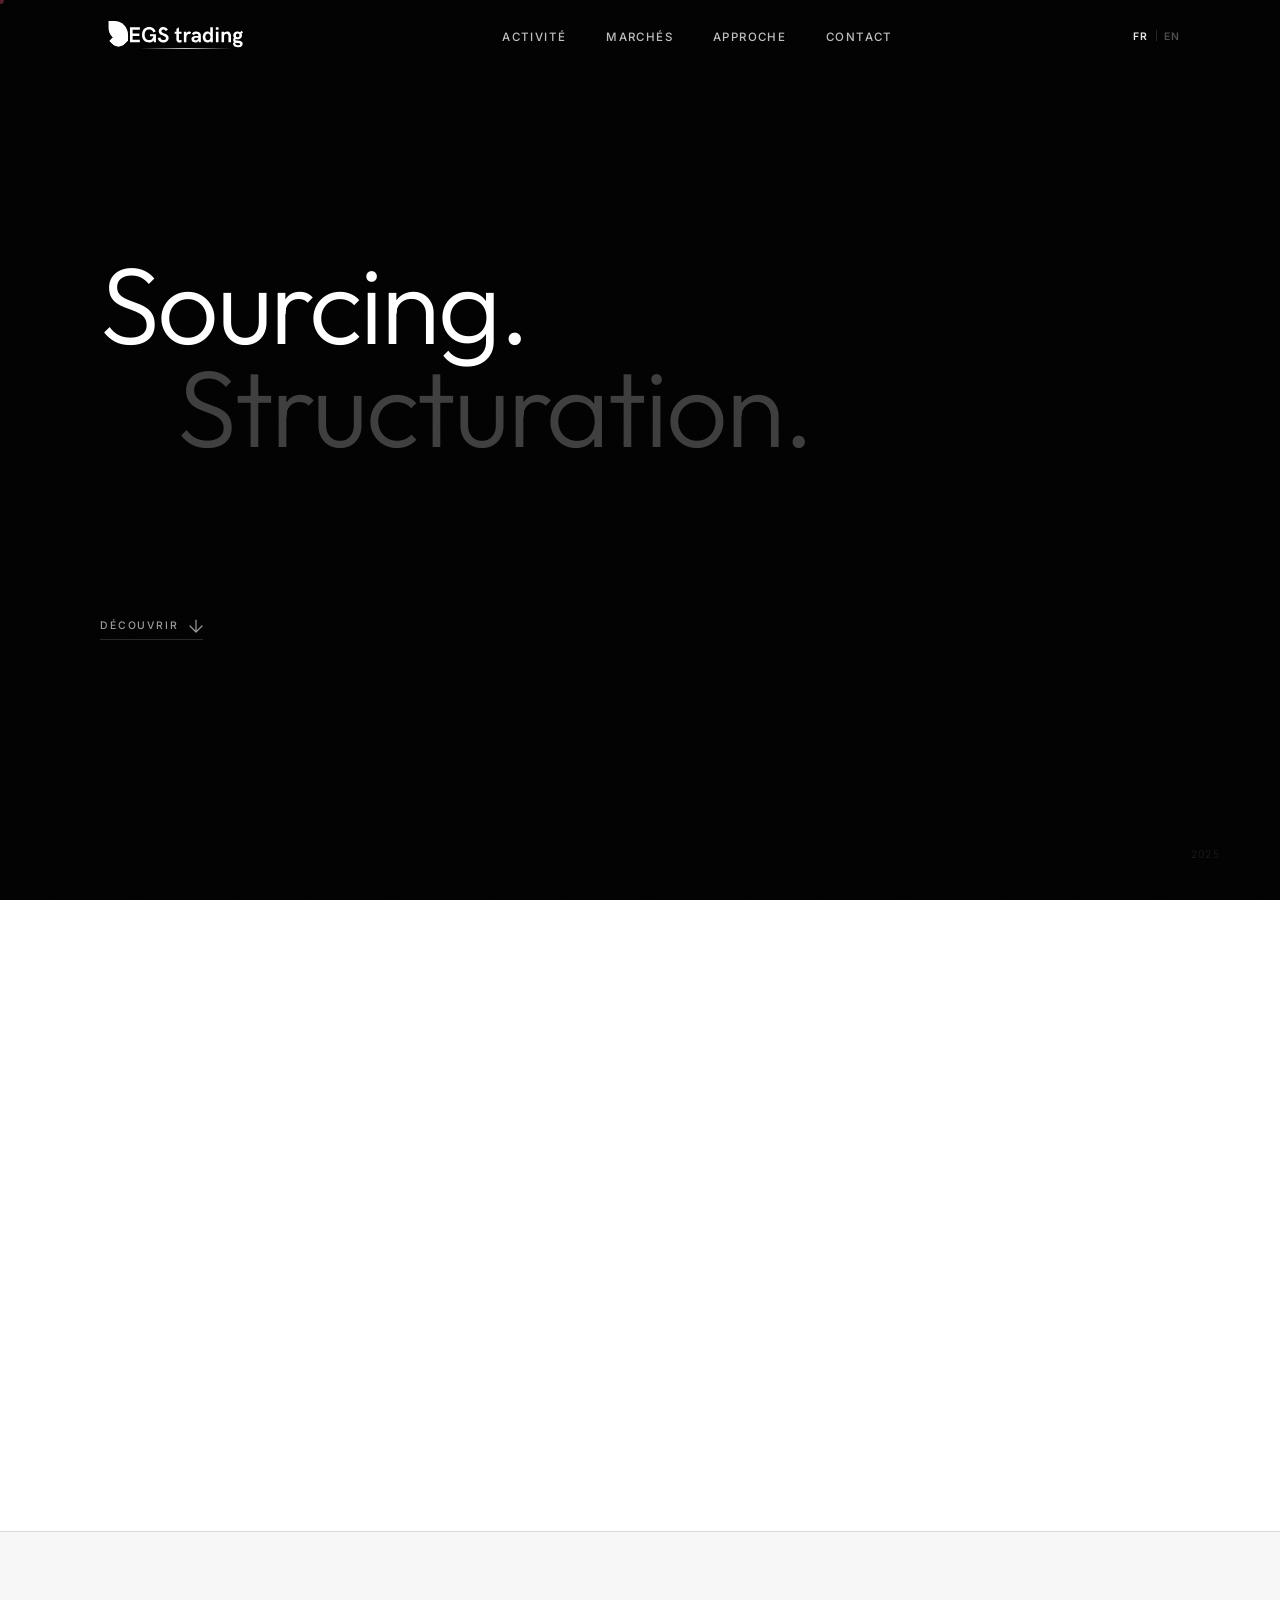
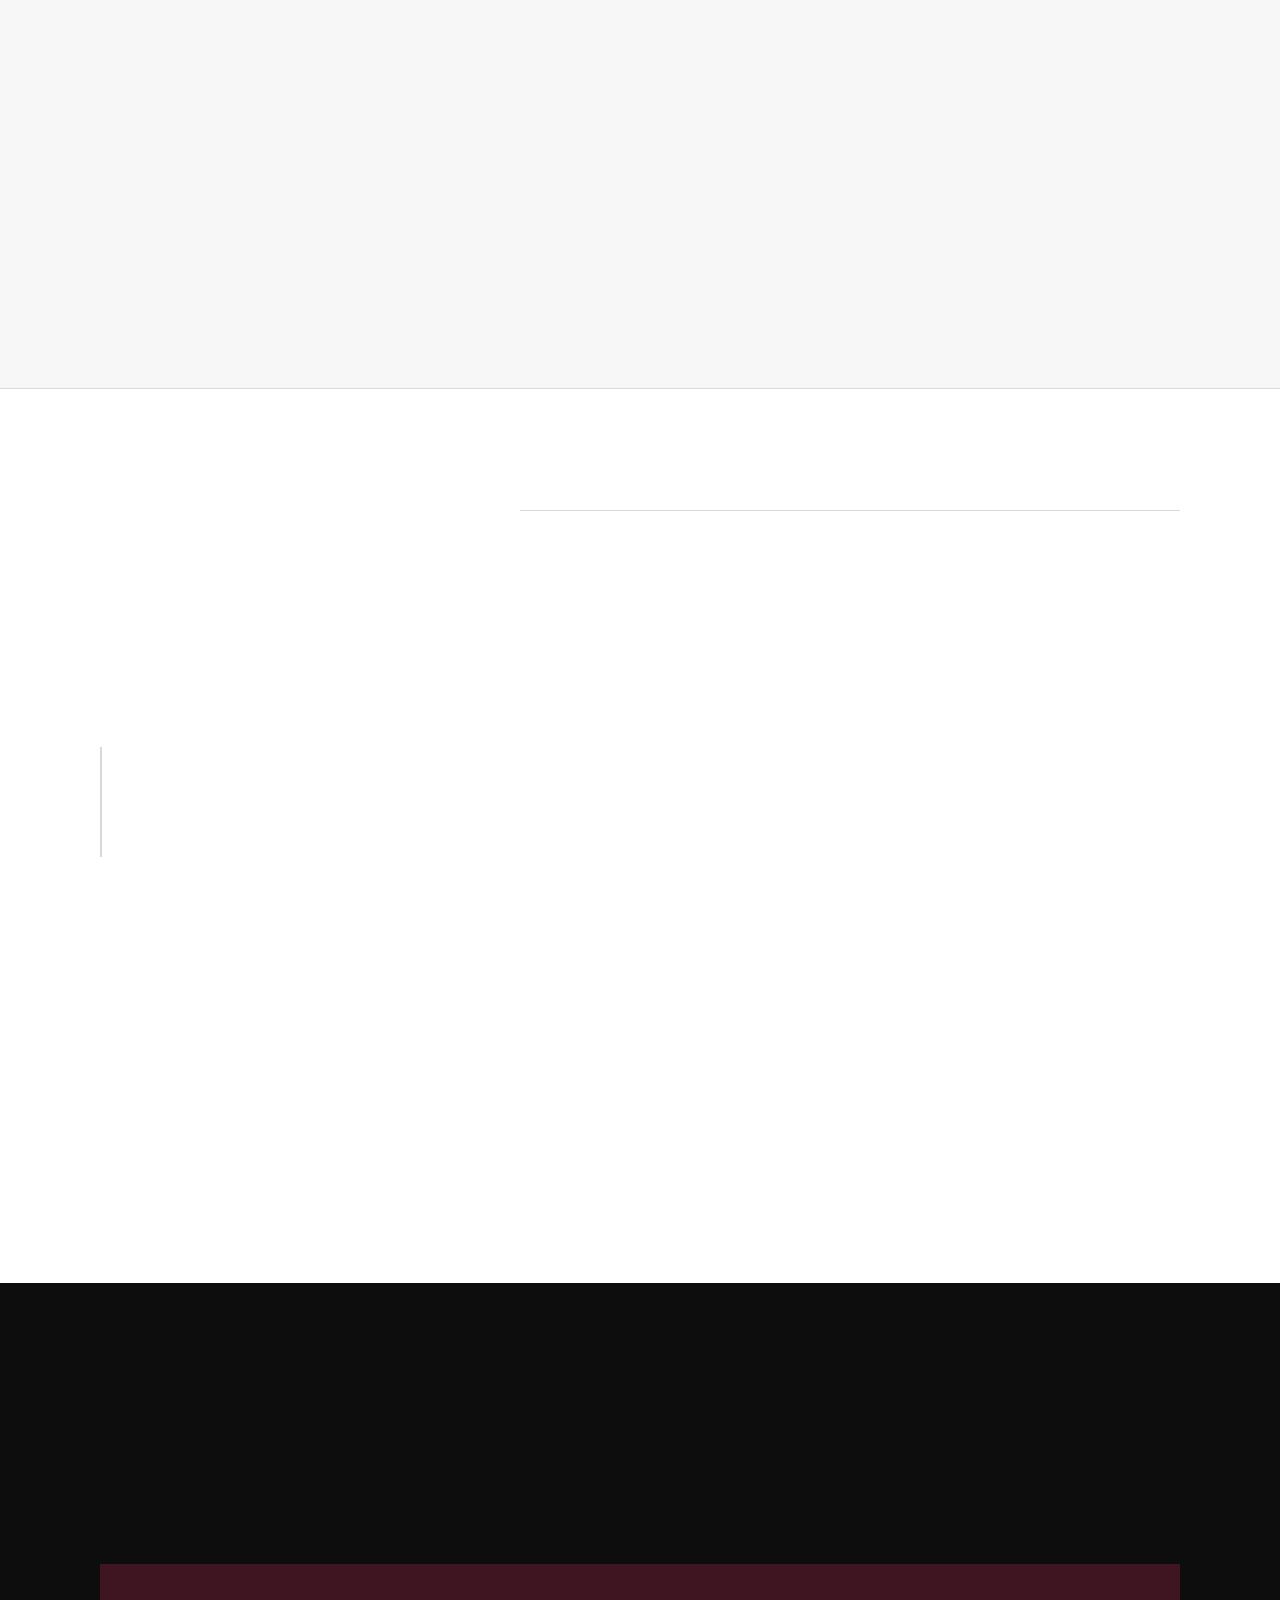
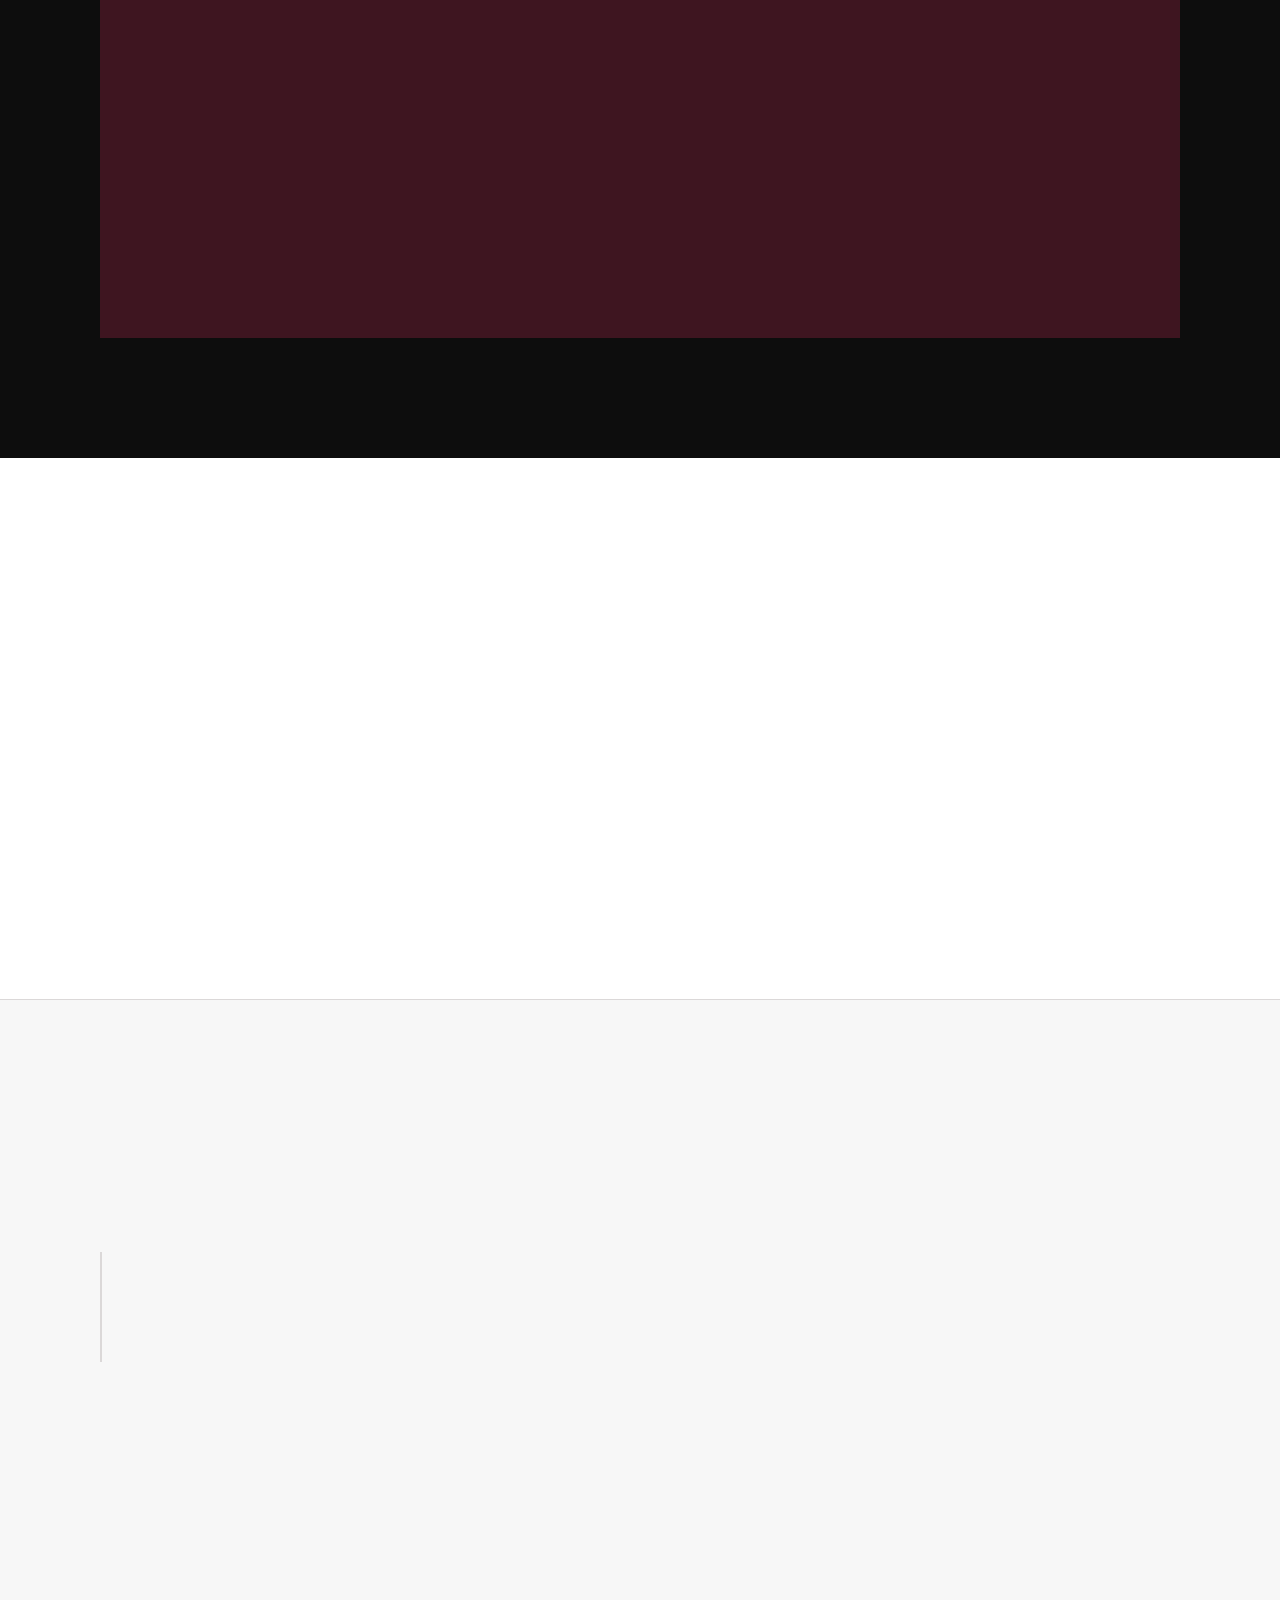
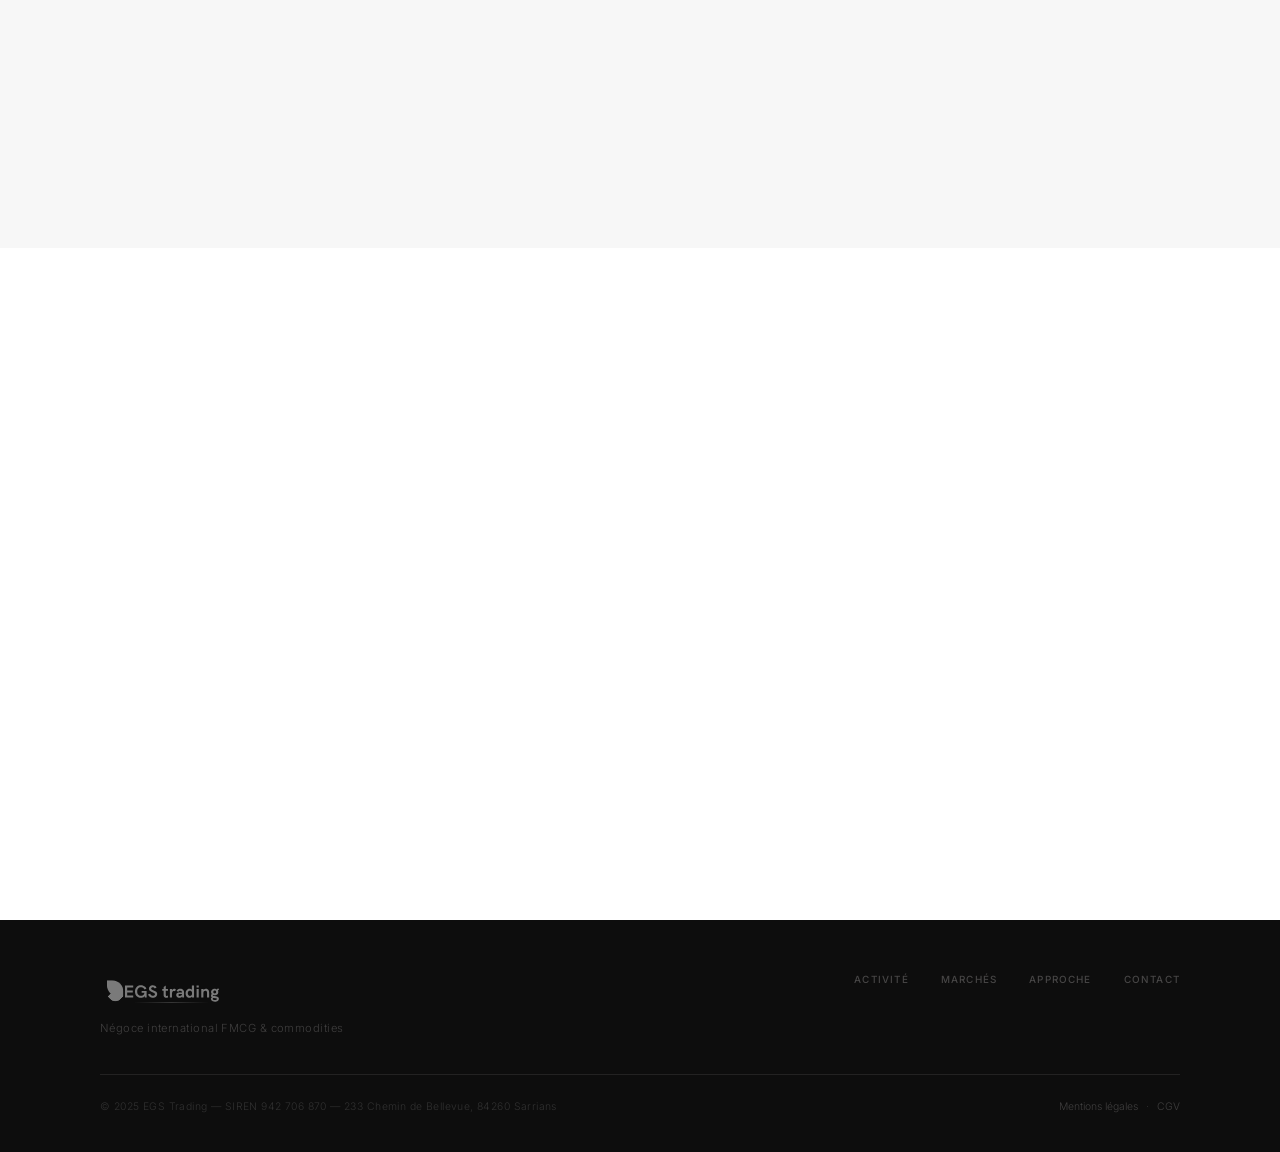
==== index.html @ 4433cb3f "Add premium scroll-driven motion system to EGS Trading site Extracts the static site from the upload" ====
<!DOCTYPE html>
<html lang="fr">
<head>
  <meta charset="UTF-8" />
  <meta name="viewport" content="width=device-width, initial-scale=1.0" />
  <title>EGS Trading — Négoce international FMCG & Commodities</title>
  <meta name="description" content="EGS Trading — Négoce international FMCG & Commodities. Sourcing, structuration et exécution de transactions." />
  <link rel="preconnect" href="https://fonts.googleapis.com" />
  <link href="https://fonts.googleapis.com/css2?family=Outfit:wght@200;300;400;500;600;700&family=Inter:wght@300;400;500&display=swap" rel="stylesheet" />
  <link rel="stylesheet" href="style.css?v=5" />
</head>
<body>

  <!-- Scroll progress -->
  <div class="scroll-progress" id="scrollProgress"><span></span></div>

  <!-- Custom cursor -->
  <div class="cursor" id="cursor"></div>
  <div class="cursor-follower" id="cursorFollower"></div>

  <!-- ==============================
       NAVIGATION
  =============================== -->
  <header class="header" id="header">
    <nav class="nav container">
      <a href="#top" class="nav__logo">
        <img src="logo.svg" alt="EGS Trading" class="nav__logo-img" />
      </a>
      <ul class="nav__links" id="navLinks">
        <li><a href="#activite" class="nav__link" data-i18n="nav.activity">Activité</a></li>
        <li><a href="#marches"  class="nav__link" data-i18n="nav.markets">Marchés</a></li>
        <li><a href="#approche" class="nav__link" data-i18n="nav.approach">Approche</a></li>
        <li><a href="#contact"  class="nav__link" data-i18n="nav.contact">Contact</a></li>
      </ul>
      <div class="nav__right">
        <div class="lang-switcher">
          <button class="lang-btn active" data-lang="fr">FR</button>
          <span class="lang-sep">|</span>
          <button class="lang-btn" data-lang="en">EN</button>
        </div>
        <button class="nav__burger" id="burger" aria-label="Menu">
          <span></span><span></span>
        </button>
      </div>
    </nav>
  </header>

  <!-- ==============================
       HERO
  =============================== -->
  <section class="hero" id="top">
    <canvas class="hero__canvas" id="heroCanvas"></canvas>
    <div class="hero__grain"></div>
    <div class="container hero__inner">
      <h1 class="hero__title">
        <span class="hero__title-row reveal-line" data-i18n="hero.line1">Sourcing.</span>
        <span class="hero__title-row hero__title-row--indent reveal-line" data-i18n="hero.line2">Structuration.</span>
        <span class="hero__title-row hero__title-row--light reveal-line" data-i18n="hero.line3">Exécution.</span>
      </h1>
      <div class="hero__footer">
        <a href="#activite" class="hero__scroll-cta reveal-up">
          <span data-i18n="hero.cta">Découvrir</span>
          <svg width="14" height="14" viewBox="0 0 14 14" fill="none"><path d="M7 1v12M1 7l6 6 6-6" stroke="currentColor" stroke-width="1.2" stroke-linecap="round" stroke-linejoin="round"/></svg>
        </a>
      </div>
    </div>
    <div class="hero__year">2025</div>
  </section>

  <div class="seam" aria-hidden="true"><span></span></div>

  <!-- ==============================
       INTRO
  =============================== -->
  <section class="manifesto">
    <div class="container">
      <div class="manifesto__wrapper reveal-up">
        <span class="manifesto__eyebrow" data-i18n="intro.label">Introduction</span>
        <blockquote class="manifesto__quote" data-i18n="intro.text">
          EGS Trading intervient sur des opérations de négoce en produits de grande consommation et matières premières. La société développe, structure et réalise des transactions avec des producteurs, distributeurs et acheteurs professionnels.
        </blockquote>
      </div>
    </div>
  </section>

  <div class="seam" aria-hidden="true"><span></span></div>

  <!-- ==============================
       ACTIVITÉ
  =============================== -->
  <section class="about" id="activite">
    <div class="container about__grid">

      <div class="about__sticky">
        <span class="section-label reveal-up" data-i18n="activity.label">Activité</span>
        <h2 class="about__title reveal-up" data-i18n="activity.title">
          L'ensemble du<br>cycle de<br>transaction.
        </h2>
        <div class="about__rule reveal-up"></div>
        <div class="rail" data-rail aria-hidden="true"><span class="rail__fill"></span></div>
        <div class="about__stats reveal-up">
          <div class="about__stat">
            <span class="about__stat-n">2025</span>
            <span class="about__stat-l" data-i18n="activity.stat1">Fondée en</span>
          </div>
          <div class="about__stat">
            <div class="about__stat-dual">
              <span class="about__stat-n">FMCG</span>
              <span class="about__stat-n" data-i18n="activity.stat2">Commodities</span>
            </div>
          </div>
        </div>
      </div>

      <div class="about__content">
        <div class="about__principles">
          <div class="principle reveal-up">
            <div class="principle__head">
              <span class="principle__num">01</span>
              <h3 data-i18n="activity.p1h">Sourcing</h3>
            </div>
            <p data-i18n="activity.p1t">Identification et sélection de sources d'approvisionnement adaptées, en fonction des volumes, des spécifications et des conditions marché.</p>
          </div>
          <div class="principle reveal-up">
            <div class="principle__head">
              <span class="principle__num">02</span>
              <h3 data-i18n="activity.p2h">Commercialisation</h3>
            </div>
            <p data-i18n="activity.p2t">Mise en place et suivi de débouchés auprès d'acheteurs professionnels, principalement sur des volumes significatifs.</p>
          </div>
          <div class="principle reveal-up">
            <div class="principle__head">
              <span class="principle__num">03</span>
              <h3 data-i18n="activity.p3h">Structuration des opérations</h3>
            </div>
            <p data-i18n="activity.p3t">Définition des paramètres de chaque transaction.</p>
            <div class="principle__tags">
              <span data-i18n="activity.tag1">Prix</span>
              <span data-i18n="activity.tag2">Volumes</span>
              <span data-i18n="activity.tag3">Incoterms</span>
              <span data-i18n="activity.tag4">Logistique</span>
              <span data-i18n="activity.tag5">Conditions contractuelles</span>
            </div>
          </div>
          <div class="principle reveal-up">
            <div class="principle__head">
              <span class="principle__num">04</span>
              <h3 data-i18n="activity.p4h">Conditions de paiement</h3>
            </div>
            <p data-i18n="activity.p4t">Solutions adaptées selon les opérations : paiement comptant, différé, ou structuration spécifique selon les contreparties.</p>
          </div>
          <div class="principle reveal-up">
            <div class="principle__head">
              <span class="principle__num">05</span>
              <h3 data-i18n="activity.p5h">Exécution</h3>
            </div>
            <p data-i18n="activity.p5t">Coordination et suivi des opérations jusqu'à leur aboutissement.</p>
          </div>
        </div>
      </div>

    </div>
  </section>

  <div class="seam seam--dark" aria-hidden="true"><span></span></div>

  <!-- ==============================
       MARCHÉS
  =============================== -->
  <section class="markets" id="marches">
    <div class="container">
      <div class="markets__header reveal-up">
        <span class="section-label section-label--light" data-i18n="markets.label">Marchés</span>
        <h2 class="markets__title" data-i18n="markets.title">Nos marchés</h2>
      </div>
      <div class="markets__grid">
        <article class="market-card reveal-up">
          <div class="market-card__num">I</div>
          <div class="market-card__body">
            <h3 data-i18n="markets.m1h">FMCG</h3>
            <p data-i18n="markets.m1t">Boissons, produits alimentaires et autres références à forte rotation.</p>
            <div class="market-card__tags">
              <span data-i18n="markets.m1t1">Boissons</span>
              <span data-i18n="markets.m1t2">Alimentaire</span>
              <span data-i18n="markets.m1t3">Hygiène</span>
            </div>
          </div>
          <div class="market-card__arrow">
            <svg width="24" height="24" viewBox="0 0 24 24" fill="none"><path d="M5 12h14M12 5l7 7-7 7" stroke="currentColor" stroke-width="1.2" stroke-linecap="round" stroke-linejoin="round"/></svg>
          </div>
        </article>
        <article class="market-card reveal-up">
          <div class="market-card__num">II</div>
          <div class="market-card__body">
            <h3 data-i18n="markets.m2h">Commodities</h3>
            <p data-i18n="markets.m2t">Produits agricoles et matières premières sélectionnées.</p>
            <div class="market-card__tags">
              <span data-i18n="markets.m2t1">Agricole</span>
              <span data-i18n="markets.m2t2">Matières premières</span>
            </div>
          </div>
          <div class="market-card__arrow">
            <svg width="24" height="24" viewBox="0 0 24 24" fill="none"><path d="M5 12h14M12 5l7 7-7 7" stroke="currentColor" stroke-width="1.2" stroke-linecap="round" stroke-linejoin="round"/></svg>
          </div>
        </article>
      </div>
    </div>
  </section>

  <div class="seam" aria-hidden="true"><span></span></div>

  <!-- ==============================
       NOS CLIENTS
  =============================== -->
  <section class="approach" id="approche">
    <div class="container approach__grid">

      <div class="approach__left">
        <span class="section-label reveal-up" data-i18n="clients.label">Nos clients</span>
        <h2 class="approach__title reveal-up" data-i18n="clients.title">
          Avec qui<br>nous travaillons.
        </h2>
        <div class="rail" data-rail aria-hidden="true"><span class="rail__fill"></span></div>
      </div>

      <div class="approach__right">
        <p class="approach__goal reveal-up" data-i18n="clients.intro">
          EGS Trading travaille exclusivement avec des professionnels — entreprises, industriels et opérateurs qui nécessitent volumes, réactivité et coordination.
        </p>
        <div class="approach__divider reveal-up"></div>
        <div class="clients__grid reveal-up">
          <div class="client-type">
            <span class="client-type__num">01</span>
            <h3 data-i18n="clients.c1h">Producteurs &amp; industriels</h3>
            <p data-i18n="clients.c1t">Fabricants et producteurs cherchant à écouler des volumes sur de nouveaux marchés ou à optimiser leurs flux de vente.</p>
          </div>
          <div class="client-type">
            <span class="client-type__num">02</span>
            <h3 data-i18n="clients.c2h">Distributeurs &amp; grossistes</h3>
            <p data-i18n="clients.c2t">Opérateurs de distribution ayant des besoins d'approvisionnement réguliers en produits FMCG ou matières premières.</p>
          </div>
          <div class="client-type">
            <span class="client-type__num">03</span>
            <h3 data-i18n="clients.c3h">Acheteurs professionnels</h3>
            <p data-i18n="clients.c3t">Entreprises intervenant sur des marchés internationaux, à la recherche de sources fiables et de conditions compétitives.</p>
          </div>
        </div>
      </div>

    </div>
  </section>

  <div class="seam" aria-hidden="true"><span></span></div>

  <!-- ==============================
       CONTACT
  =============================== -->
  <section class="contact" id="contact">
    <div class="container contact__grid">

      <div class="contact__left">
        <span class="section-label reveal-up" data-i18n="contact.label">Contact</span>
        <h2 class="contact__title reveal-up" data-i18n="contact.title">
          Pour toute<br>demande.
        </h2>
        <div class="contact__info">
          <a href="mailto:contact@egs-trading.com" class="contact__info-row reveal-up">
            <svg width="16" height="16" viewBox="0 0 24 24" fill="none" stroke="currentColor" stroke-width="1.5"><path d="M21.75 6.75v10.5a2.25 2.25 0 01-2.25 2.25h-15a2.25 2.25 0 01-2.25-2.25V6.75m19.5 0A2.25 2.25 0 0019.5 4.5h-15a2.25 2.25 0 00-2.25 2.25m19.5 0v.243a2.25 2.25 0 01-1.07 1.916l-7.5 4.615a2.25 2.25 0 01-2.36 0L3.32 8.91a2.25 2.25 0 01-1.07-1.916V6.75"/></svg>
            <span>contact@egs-trading.com</span>
          </a>
          <div class="contact__info-row reveal-up">
            <svg width="16" height="16" viewBox="0 0 24 24" fill="none" stroke="currentColor" stroke-width="1.5"><path d="M15 10.5a3 3 0 11-6 0 3 3 0 016 0z"/><path d="M19.5 10.5c0 7.142-7.5 11.25-7.5 11.25S4.5 17.642 4.5 10.5a7.5 7.5 0 1115 0z"/></svg>
            <span>233 Chemin de Bellevue<br>84260 Sarrians, France</span>
          </div>
        </div>
      </div>

      <div class="contact__right reveal-up">
        <form class="form" id="contactForm" method="post" action="contact.php" novalidate>
          <div class="form__row">
            <div class="form__field">
              <label data-i18n="form.name">Nom</label>
              <input type="text" name="nom" required data-i18n-placeholder="form.namePh" placeholder="Votre nom" />
            </div>
            <div class="form__field">
              <label data-i18n="form.company">Société</label>
              <input type="text" name="societe" data-i18n-placeholder="form.companyPh" placeholder="Votre société" />
            </div>
          </div>
          <div class="form__field">
            <label data-i18n="form.email">Email</label>
            <input type="email" name="email" required placeholder="votre@email.com" />
          </div>
          <div class="form__field">
            <label data-i18n="form.message">Message</label>
            <textarea name="message" required rows="5" data-i18n-placeholder="form.messagePh" placeholder="Décrivez votre projet..."></textarea>
          </div>
          <button type="submit" class="form__submit" id="formSubmit">
            <span data-i18n="form.send">Envoyer</span>
            <svg width="16" height="16" viewBox="0 0 24 24" fill="none"><path d="M5 12h14M12 5l7 7-7 7" stroke="currentColor" stroke-width="1.5" stroke-linecap="round" stroke-linejoin="round"/></svg>
          </button>
          <p class="form__notice" id="formNotice"></p>
        </form>
      </div>

    </div>
  </section>

  <div class="seam seam--dark" aria-hidden="true"><span></span></div>

  <!-- ==============================
       FOOTER
  =============================== -->
  <footer class="footer">
    <div class="container footer__inner">
      <div class="footer__top">
        <div class="footer__brand">
          <img src="logo.svg" alt="EGS Trading" class="footer__logo" />
          <p class="footer__tagline" data-i18n="footer.tagline">Négoce international FMCG &amp; commodities</p>
        </div>
        <nav class="footer__nav">
          <a href="#activite" data-i18n="nav.activity">Activité</a>
          <a href="#marches" data-i18n="nav.markets">Marchés</a>
          <a href="#approche" data-i18n="nav.approach">Approche</a>
          <a href="#contact" data-i18n="nav.contact">Contact</a>
        </nav>
      </div>
      <div class="footer__bottom">
        <p class="footer__legal">
          &copy; 2025 EGS Trading &mdash; SIREN 942 706 870 &mdash; 233 Chemin de Bellevue, 84260 Sarrians
        </p>
        <div class="footer__legal-links">
          <a href="mentions-legales.html">Mentions légales</a>
          <span>·</span>
          <a href="cgv.html">CGV</a>
        </div>
      </div>
    </div>
  </footer>

  <script src="script.js?v=5"></script>
  <script src="vendor/gsap.min.js"></script>
  <script src="vendor/ScrollTrigger.min.js"></script>
  <script src="vendor/lenis.min.js"></script>
  <script src="motion.js?v=1"></script>
</body>
</html>
---- style.css ----
/* ============================================================
   EGS TRADING — Design System v4
   Moderne · Sobre · Direct · Premium
   Palette logo : #5a1f2d · #9d9a9a · #dbd8d8
   ============================================================ */

*, *::before, *::after { box-sizing: border-box; margin: 0; padding: 0; }

:root {
  /* Couleurs logo */
  --burgundy:    #5a1f2d;
  --burgundy-lt: #7a3040;
  --burgundy-dk: #3e1520;
  --gray-200:    #dbd8d8;   /* logo */
  --gray-500:    #9d9a9a;   /* logo */
  --gray-800:    #2c2c2c;

  /* Neutres modernes */
  --black:  #0d0d0d;
  --white:  #ffffff;
  --bg:     #f7f7f7;        /* blanc légèrement cassé, pas beige */
  --bg-dk:  #f0f0f0;

  /* Typographie */
  --font-head: 'Outfit', system-ui, sans-serif;
  --font-body: 'Inter', system-ui, sans-serif;

  --ease-out:    cubic-bezier(.16,1,.3,1);
  --ease-in-out: cubic-bezier(.76,0,.24,1);
  --pad-x:       60px;
  --section-y:   120px;
}

html { scroll-behavior: smooth; font-size: 16px; }
body {
  font-family: var(--font-body);
  background: var(--white);
  color: var(--gray-800);
  line-height: 1.6;
  -webkit-font-smoothing: antialiased;
  overflow-x: hidden;
  cursor: none;
}
* { cursor: none !important; }
@media (max-width: 640px) {
  * { cursor: auto !important; }
}
img { display: block; max-width: 100%; }
a   { text-decoration: none; color: inherit; }
ul  { list-style: none; }

.container {
  max-width: 1200px;
  margin: 0 auto;
  padding: 0 var(--pad-x);
}

.section-label {
  display: inline-block;
  font-family: var(--font-body);
  font-size: .65rem;
  font-weight: 500;
  letter-spacing: .2em;
  text-transform: uppercase;
  color: var(--burgundy);
  margin-bottom: 16px;
}
.section-label--light { color: rgba(219,216,216,.6); }

/* ============================================================
   SCROLL ANIMATIONS
   ============================================================ */
.reveal-up {
  opacity: 0;
  transform: translateY(24px);
  transition: opacity .7s var(--ease-out), transform .7s var(--ease-out);
}
.reveal-line {
  opacity: 0;
  transform: translateY(40px);
  transition: opacity .8s var(--ease-out), transform .8s var(--ease-out);
}
.reveal-up.visible,
.reveal-line.visible { opacity: 1; transform: translateY(0); }

/* ============================================================
   CUSTOM CURSOR
   ============================================================ */
.cursor {
  position: fixed;
  width: 8px; height: 8px;
  background: var(--burgundy);
  border-radius: 50%;
  pointer-events: none;
  z-index: 9999;
  transform: translate(-50%,-50%);
  transition: width .2s, height .2s;
}
.cursor-follower {
  position: fixed;
  width: 32px; height: 32px;
  border: 1px solid rgba(90,31,45,.3);
  border-radius: 50%;
  pointer-events: none;
  z-index: 9998;
  transform: translate(-50%,-50%);
  transition: left .1s var(--ease-out), top .1s var(--ease-out), width .3s, height .3s;
}
.cursor--hover .cursor { width: 14px; height: 14px; }

/* ============================================================
   HEADER / NAV
   ============================================================ */
.header {
  position: fixed;
  inset: 0 0 auto;
  z-index: 100;
  transition: background .35s, border-color .35s;
  border-bottom: 1px solid transparent;
}
.header.scrolled {
  background: rgba(255,255,255,.96);
  backdrop-filter: blur(12px);
  border-bottom-color: var(--gray-200);
}
.nav {
  display: flex;
  align-items: center;
  justify-content: space-between;
  height: 72px;
}
.nav__logo-img {
  height: 48px;
  width: 162px;
  object-fit: contain;
  object-position: left center;
  filter: brightness(0) invert(1);
  transition: filter .35s;
}
.header.scrolled .nav__logo-img { filter: none; }

.nav__links {
  display: flex;
  align-items: center;
  gap: 40px;
}
.nav__link {
  font-family: var(--font-body);
  font-size: .72rem;
  font-weight: 500;
  letter-spacing: .12em;
  text-transform: uppercase;
  color: rgba(255,255,255,.75);
  transition: color .3s;
  position: relative;
}
.nav__link::after {
  content: '';
  position: absolute;
  left: 0; bottom: -2px;
  width: 0; height: 1px;
  background: var(--gray-200);
  transition: width .3s var(--ease-out);
}
.nav__link:hover { color: var(--white); }
.nav__link:hover::after { width: 100%; }
.header.scrolled .nav__link { color: var(--gray-500); }
.header.scrolled .nav__link:hover { color: var(--burgundy); }
.header.scrolled .nav__link::after { background: var(--burgundy); }

.nav__right {
  display: flex;
  align-items: center;
  gap: 24px;
}
.lang-switcher { display: flex; align-items: center; gap: 6px; }
.lang-sep { font-size: .6rem; color: rgba(255,255,255,.2); }
.header.scrolled .lang-sep { color: var(--gray-200); }
.lang-btn {
  background: none; border: none; cursor: pointer;
  font-family: var(--font-body);
  font-size: .65rem; font-weight: 600;
  letter-spacing: .12em;
  color: rgba(255,255,255,.3);
  transition: color .3s;
}
.lang-btn.active, .lang-btn:hover { color: rgba(255,255,255,.9); }
.header.scrolled .lang-btn { color: var(--gray-500); }
.header.scrolled .lang-btn.active,
.header.scrolled .lang-btn:hover { color: var(--burgundy); }

.nav__burger {
  display: none; flex-direction: column; gap: 5px;
  background: none; border: none; cursor: pointer; padding: 4px;
}
.nav__burger span {
  display: block; width: 22px; height: 1.5px;
  background: var(--white); transition: .3s;
}
.header.scrolled .nav__burger span { background: var(--black); }

/* ============================================================
   HERO
   ============================================================ */
@keyframes heroGradient {
  0%   { background-position: 0% 50%; }
  50%  { background-position: 100% 50%; }
  100% { background-position: 0% 50%; }
}

.hero {
  position: relative;
  min-height: 100vh;
  display: flex;
  align-items: center;
  background: linear-gradient(-45deg, #04040a, #1a0810, #3e1520, #0d0d0d, #2a0d18, #04040a);
  background-size: 400% 400%;
  animation: heroGradient 18s ease infinite;
  overflow: hidden;
}
.hero__canvas {
  position: absolute; inset: 0;
  width: 100%; height: 100%;
}
.hero__grain {
  position: absolute; inset: 0;
  pointer-events: none; z-index: 1; opacity: .03;
  background-image: url("data:image/svg+xml,%3Csvg viewBox='0 0 256 256' xmlns='http://www.w3.org/2000/svg'%3E%3Cfilter id='n'%3E%3CfeTurbulence type='fractalNoise' baseFrequency='0.9' numOctaves='4' stitchTiles='stitch'/%3E%3C/filter%3E%3Crect width='100%25' height='100%25' filter='url(%23n)'/%3E%3C/svg%3E");
  background-size: 256px;
}
.hero__inner {
  position: relative; z-index: 2;
  padding-top: 72px; padding-bottom: 80px; width: 100%;
  will-change: transform, opacity;
}
.hero__title {
  display: flex; flex-direction: column; margin-bottom: 56px;
}
.hero__title-row {
  font-family: var(--font-head);
  font-size: clamp(3.8rem, 8.5vw, 9rem);
  font-weight: 300;
  line-height: .95;
  color: var(--white);
  letter-spacing: -.02em;
}
.hero__title-row--indent { padding-left: 6vw; }
.hero__title-row--accent { color: var(--gray-200); font-weight: 200; }
.hero__title-row--light  { font-weight: 200; color: var(--gray-200); }

.hero__footer {
  display: flex; align-items: flex-end;
  justify-content: space-between; gap: 40px; max-width: 860px;
}
.hero__sub {
  font-family: var(--font-body);
  font-size: .875rem; font-weight: 300;
  color: rgba(157,154,154,.7);
  line-height: 1.85; letter-spacing: .01em;
}
.hero__scroll-cta {
  display: flex; align-items: center; gap: 10px;
  font-family: var(--font-body);
  font-size: .65rem; font-weight: 500;
  letter-spacing: .18em; text-transform: uppercase;
  color: var(--gray-500); white-space: nowrap;
  border-bottom: 1px solid rgba(157,154,154,.25);
  padding-bottom: 4px;
  transition: color .3s, border-color .3s;
}
.hero__scroll-cta:hover { color: var(--gray-200); border-color: rgba(157,154,154,.6); }
.hero__scroll-cta:hover svg { transform: translateY(3px); }
.hero__scroll-cta svg { transition: transform .3s; }

.hero__year {
  position: absolute; right: var(--pad-x); bottom: 36px;
  font-family: var(--font-body); font-size: .65rem;
  font-weight: 300; color: rgba(157,154,154,.18);
  letter-spacing: .12em; z-index: 2;
}

/* ============================================================
   INTRO / MANIFESTO
   ============================================================ */
.manifesto {
  padding: 88px 0;
  background: var(--bg);
  border-top: 1px solid var(--gray-200);
  border-bottom: 1px solid var(--gray-200);
}
.manifesto__wrapper {
  display: flex; flex-direction: column; align-items: flex-start;
}
.manifesto__eyebrow {
  font-family: var(--font-body);
  font-size: .62rem; font-weight: 500;
  letter-spacing: .2em; text-transform: uppercase;
  color: var(--burgundy); margin-bottom: 24px;
}
.manifesto__quote {
  font-family: var(--font-head);
  font-size: clamp(1.4rem, 2.5vw, 2.2rem);
  font-weight: 300; color: var(--black);
  line-height: 1.5; max-width: 780px;
  letter-spacing: -.01em;
}

/* ============================================================
   ACTIVITÉ (ABOUT)
   ============================================================ */
.about {
  padding: var(--section-y) 0;
  background: var(--white);
}
.about__grid {
  display: grid;
  grid-template-columns: 320px 1fr;
  gap: 100px; align-items: start;
}
.about__sticky { position: sticky; top: 100px; }
.about__title {
  font-family: var(--font-head);
  font-size: clamp(2rem, 3vw, 3.2rem);
  font-weight: 300; color: var(--black);
  line-height: 1.15; margin-bottom: 28px;
  letter-spacing: -.02em;
}
.about__rule { width: 32px; height: 1px; background: var(--burgundy); margin-bottom: 36px; }
.about__stats { display: flex; flex-direction: column; gap: 20px; }
.about__stat { display: flex; flex-direction: column; gap: 3px; }
.about__stat-n {
  font-family: var(--font-head);
  font-size: 1.6rem; font-weight: 400; color: var(--burgundy); line-height: 1;
}
/* FMCG + Commodities au même niveau */
.about__stat-dual { display: flex; flex-direction: column; gap: 4px; }
.about__stat-dual .about__stat-n { font-size: 1.1rem; }
.about__stat-l {
  font-size: .6rem; font-weight: 500;
  letter-spacing: .16em; text-transform: uppercase; color: var(--gray-500);
}

.about__principles {
  border-top: 1px solid var(--gray-200);
}
.principle {
  padding: 28px 0;
  border-bottom: 1px solid var(--gray-200);
  transition: padding-left .3s var(--ease-out), background .3s;
}
.principle:hover {
  padding-left: 12px;
  background: rgba(90,31,45,.015);
}
.principle__head {
  display: flex; align-items: baseline; gap: 16px; margin-bottom: 8px;
}
.principle__num {
  font-family: var(--font-body); font-size: .62rem; font-weight: 500;
  color: var(--burgundy); letter-spacing: .1em;
}
.principle h3 {
  font-family: var(--font-body); font-size: .7rem; font-weight: 600;
  letter-spacing: .12em; text-transform: uppercase; color: var(--black);
}
.principle p {
  font-size: .85rem; font-weight: 300; color: var(--gray-500);
  line-height: 1.8; padding-left: 32px;
}

/* Principle tags (structuration sub-items) */
.principle__tags {
  display: flex; flex-wrap: wrap; gap: 8px;
  margin-top: 14px; padding-left: 32px;
}
.principle__tags span {
  font-family: var(--font-body);
  font-size: .56rem; font-weight: 500;
  letter-spacing: .12em; text-transform: uppercase;
  color: var(--gray-500);
  border: 1px solid var(--gray-200);
  padding: 5px 12px;
  transition: border-color .3s, color .3s;
}
.principle:hover .principle__tags span {
  border-color: rgba(90,31,45,.3);
  color: var(--burgundy);
}

/* ============================================================
   MARCHÉS
   ============================================================ */
.markets {
  padding: var(--section-y) 0;
  background: var(--black);
}
.markets__header { margin-bottom: 64px; }
.markets__title {
  font-family: var(--font-head);
  font-size: clamp(2.2rem, 4.5vw, 4.5rem);
  font-weight: 200; color: var(--white);
  line-height: 1; letter-spacing: -.03em;
}

.markets__grid {
  display: grid; grid-template-columns: 1fr 1fr;
  gap: 2px; background: var(--burgundy-dk);
}

/* Carte FMCG — fond burgundy */
.market-card {
  padding: 52px 44px;
  display: flex; flex-direction: column; gap: 24px;
  transition: filter .3s;
}
.market-card:nth-child(1) {
  background: var(--burgundy);
}
.market-card:nth-child(1):hover {
  filter: brightness(1.1);
}

/* Carte Commodities — fond gris logo foncé */
.market-card:nth-child(2) {
  background: #3a3838;
}
.market-card:nth-child(2):hover {
  filter: brightness(1.1);
}

.market-card__num {
  font-family: var(--font-head); font-size: 3rem; font-weight: 200;
  color: rgba(255,255,255,.1); line-height: 1;
}
.market-card__body h3 {
  font-family: var(--font-head);
  font-size: clamp(1.4rem, 2.2vw, 2.2rem);
  font-weight: 300; color: var(--white);
  margin-bottom: 14px; line-height: 1.15;
  letter-spacing: -.015em;
}
.market-card__body p {
  font-size: .83rem; font-weight: 300;
  color: rgba(255,255,255,.55); line-height: 1.85;
  max-width: 400px; margin-bottom: 20px;
}
.market-card__tags { display: flex; flex-wrap: wrap; gap: 8px; }
.market-card__tags span {
  font-family: var(--font-body); font-size: .58rem; font-weight: 500;
  letter-spacing: .15em; text-transform: uppercase;
  color: rgba(255,255,255,.6);
  border: 1px solid rgba(255,255,255,.25);
  padding: 5px 12px; transition: border-color .3s, color .3s;
}
.market-card:hover .market-card__tags span {
  border-color: rgba(255,255,255,.6); color: var(--white);
}
.market-card__arrow {
  color: rgba(255,255,255,.2);
  align-self: flex-end;
  transition: color .3s, transform .3s;
}
.market-card:hover .market-card__arrow { color: var(--white); transform: translateX(5px); }

/* ============================================================
   APPROCHE
   ============================================================ */
.approach {
  padding: var(--section-y) 0;
  background: var(--bg);
  border-top: 1px solid var(--gray-200);
}
.approach__grid {
  display: grid;
  grid-template-columns: 320px 1fr;
  gap: 100px;
  align-items: start;
}
.approach__left { position: sticky; top: 100px; }
.approach__title {
  font-family: var(--font-head);
  font-size: clamp(2rem, 3vw, 3.2rem);
  font-weight: 300; color: var(--black);
  line-height: 1.15;
  letter-spacing: -.02em;
}

.approach__list {
  padding: 0; margin-bottom: 2.5rem;
}
.approach__list li {
  position: relative;
  padding-left: 1.5rem;
  margin-bottom: .85rem;
  font-family: var(--font-body);
  font-size: .9rem; font-weight: 400;
  color: var(--gray-800);
  line-height: 1.6;
}
.approach__list li::before {
  content: '—';
  position: absolute; left: 0;
  color: var(--burgundy); font-weight: 500;
}

.approach__goal {
  font-family: var(--font-head);
  font-size: clamp(1.05rem, 1.4vw, 1.2rem);
  font-weight: 400; color: var(--black);
  line-height: 1.65;
  margin-bottom: 2.5rem;
}

.approach__divider {
  height: 1px;
  background: var(--gray-200);
  margin-bottom: 2.5rem;
}

.approach__position {
  font-size: .9rem; font-weight: 400;
  color: var(--burgundy-dk);
  line-height: 1.85;
  margin-bottom: 2.5rem;
  border-left: 2px solid var(--burgundy);
  padding-left: 1.5rem;
}

.approach__partners {
  display: flex; flex-direction: column; gap: 12px;
}
.approach__partners-label {
  font-family: var(--font-body);
  font-size: .6rem; font-weight: 500;
  letter-spacing: .18em; text-transform: uppercase;
  color: var(--gray-500);
}
.approach__partners-tags {
  display: flex; flex-wrap: wrap; gap: 8px;
}
.approach__partners-tags span {
  font-family: var(--font-body);
  font-size: .56rem; font-weight: 500;
  letter-spacing: .12em; text-transform: uppercase;
  color: var(--gray-500);
  border: 1px solid var(--gray-200);
  padding: 5px 12px;
  transition: border-color .3s, color .3s;
}
.approach__partners-tags span:hover {
  border-color: var(--burgundy);
  color: var(--burgundy);
}

/* ============================================================
   NOS CLIENTS (grille 3 types)
   ============================================================ */
.clients__grid {
  display: grid;
  grid-template-columns: 1fr;
  gap: 0;
}
.client-type {
  padding: 28px 0;
  border-bottom: 1px solid var(--gray-200);
  transition: padding-left .3s var(--ease-out);
}
.client-type:first-child { border-top: 1px solid var(--gray-200); }
.client-type:hover { padding-left: 12px; }
.client-type__num {
  font-family: var(--font-body); font-size: .62rem; font-weight: 500;
  color: var(--burgundy); letter-spacing: .1em;
  display: block; margin-bottom: 8px;
}
.client-type h3 {
  font-family: var(--font-body); font-size: .7rem; font-weight: 600;
  letter-spacing: .12em; text-transform: uppercase;
  color: var(--black); margin-bottom: 8px;
}
.client-type p {
  font-size: .85rem; font-weight: 300;
  color: var(--gray-500); line-height: 1.8;
}

/* ============================================================
   CONTACT
   ============================================================ */
.contact {
  padding: var(--section-y) 0;
  background: var(--white);
}
.contact__grid {
  display: grid; grid-template-columns: 380px 1fr;
  gap: 100px; align-items: start;
}
.contact__title {
  font-family: var(--font-head);
  font-size: clamp(2rem, 3vw, 3.2rem);
  font-weight: 300; color: var(--black);
  line-height: 1.15; margin-bottom: 40px;
  letter-spacing: -.02em;
}
.contact__info { display: flex; flex-direction: column; gap: 14px; }
.contact__info-row {
  display: flex; align-items: flex-start; gap: 12px;
  font-size: .82rem; font-weight: 300; color: var(--gray-500);
  line-height: 1.6; transition: color .3s;
}
.contact__info-row:hover { color: var(--burgundy); }
.contact__info-row svg { flex-shrink: 0; margin-top: 2px; color: var(--burgundy); }

.form { display: flex; flex-direction: column; }
.form__row { display: grid; grid-template-columns: 1fr 1fr; gap: 0 24px; }
.form__field {
  display: flex; flex-direction: column;
  padding: 18px 0; border-bottom: 1px solid var(--gray-200);
  transition: border-color .3s; gap: 6px;
}
.form__field:focus-within { border-bottom-color: var(--burgundy); }
.form__field label {
  font-family: var(--font-body); font-size: .58rem; font-weight: 600;
  letter-spacing: .18em; text-transform: uppercase;
  color: var(--gray-500); transition: color .3s;
}
.form__field:focus-within label { color: var(--burgundy); }
.form__field input, .form__field textarea {
  font-family: var(--font-body); font-size: .875rem; font-weight: 300;
  color: var(--black); background: transparent;
  border: none; outline: none; resize: none; line-height: 1.5;
}
.form__field input::placeholder,
.form__field textarea::placeholder { color: var(--gray-200); font-size: .82rem; }
.form__submit {
  margin-top: 32px; display: inline-flex; align-items: center; gap: 12px;
  font-family: var(--font-body); font-size: .65rem; font-weight: 600;
  letter-spacing: .18em; text-transform: uppercase;
  color: var(--white); background: var(--burgundy);
  border: none; padding: 16px 32px; cursor: pointer;
  transition: background .3s, transform .3s; align-self: flex-start;
}
.form__submit:hover { background: var(--burgundy-lt); transform: translateX(3px); }
.form__submit:hover svg { transform: translateX(4px); }
.form__submit svg { transition: transform .3s; }
.form__notice {
  margin-top: 14px; font-size: .78rem; font-weight: 300;
  color: var(--gray-500); min-height: 16px;
}
.form__notice.success { color: #2e7d32; }

/* ============================================================
   FOOTER
   ============================================================ */
.footer { background: var(--black); padding: 52px 0 36px; }
.footer__top {
  display: flex; justify-content: space-between; align-items: flex-start;
  padding-bottom: 36px; border-bottom: 1px solid rgba(219,216,216,.1);
  margin-bottom: 24px;
}
.footer__brand { display: flex; flex-direction: column; gap: 8px; }
.footer__logo {
  height: 40px; width: 135px; object-fit: contain; object-position: left center;
  filter: brightness(0) invert(1); opacity: .45; transition: opacity .3s;
}
.footer__logo:hover { opacity: .75; }
.footer__tagline {
  font-family: var(--font-body);
  font-size: .7rem; font-weight: 300;
  color: rgba(157,154,154,.35);
  letter-spacing: .04em;
}
.footer__nav { display: flex; gap: 32px; }
.footer__nav a {
  font-size: .62rem; font-weight: 500; letter-spacing: .12em; text-transform: uppercase;
  color: rgba(157,154,154,.4); transition: color .3s;
}
.footer__nav a:hover { color: var(--gray-200); }
.footer__bottom {
  display: flex; justify-content: space-between;
  align-items: center; flex-wrap: wrap; gap: 8px;
}
.footer__legal, .footer__rights {
  font-size: .65rem; font-weight: 300;
  color: rgba(157,154,154,.25); letter-spacing: .04em;
}
.footer__legal-links {
  display: flex; align-items: center; gap: 8px;
  font-size: .65rem; font-weight: 300;
  color: rgba(157,154,154,.25);
}
.footer__legal-links a {
  color: rgba(157,154,154,.35); transition: color .3s;
}
.footer__legal-links a:hover { color: rgba(219,216,216,.6); }

/* ============================================================
   RESPONSIVE
   ============================================================ */
@media (max-width: 1024px) {
  :root { --pad-x: 40px; }
  .about__grid    { grid-template-columns: 260px 1fr; gap: 60px; }
  .approach__grid { grid-template-columns: 260px 1fr; gap: 60px; }
  .contact__grid  { grid-template-columns: 300px 1fr; gap: 60px; }
}
@media (max-width: 900px) {
  :root { --section-y: 96px; }
  .about__grid    { grid-template-columns: 1fr; gap: 48px; }
  .about__sticky  { position: static; }
  .approach__grid { grid-template-columns: 1fr; gap: 48px; }
  .approach__left { position: static; }
  .markets__grid  { grid-template-columns: 1fr; }
  .contact__grid  { grid-template-columns: 1fr; gap: 48px; }
  .footer__top    { flex-direction: column; gap: 24px; align-items: flex-start; }
  .footer__bottom { flex-direction: column; align-items: flex-start; }
}
@media (max-width: 640px) {
  :root { --pad-x: 20px; --section-y: 72px; }
  .cursor, .cursor-follower { display: none; }
  .nav__links {
    position: fixed; inset: 72px 0 auto;
    background: rgba(255,255,255,.97);
    backdrop-filter: blur(12px);
    flex-direction: column; padding: 28px 20px; gap: 20px;
    border-bottom: 1px solid var(--gray-200);
    transform: translateY(-110%);
    transition: transform .4s var(--ease-out);
  }
  .nav__links.open { transform: translateY(0); }
  .nav__link { color: var(--gray-800) !important; font-size: .8rem; }
  .nav__link::after { background: var(--burgundy) !important; }
  .nav__burger { display: flex; }
  .hero__footer { flex-direction: column; align-items: flex-start; gap: 20px; }
  .form__row { grid-template-columns: 1fr; }
  .market-card { padding: 36px 20px; }
  .principle__tags { padding-left: 0; }
}

/* ============================================================
   MOTION SYSTEM
   GSAP / ScrollTrigger driven scroll storytelling.
   No new colors are introduced — every value below reuses the
   existing tokens defined in :root at the top of this file.
   ============================================================ */

/* When GSAP is driving .reveal-up / .reveal-line elements directly via
   inline styles, the CSS transition below would otherwise race against
   every animation frame GSAP writes, producing laggy, rubber-band motion.
   js-motion-active is added to <html> only once GSAP has successfully
   taken over, so the plain CSS fallback stays intact when it hasn't. */
.js-motion-active .reveal-up,
.js-motion-active .reveal-line {
  transition: none;
}

/* ---- Scroll progress bar ---- */
.scroll-progress {
  position: fixed;
  top: 0; left: 0; right: 0;
  height: 2px;
  z-index: 200;
  background: transparent;
  pointer-events: none;
}
.scroll-progress span {
  display: block;
  width: 100%; height: 100%;
  background: var(--burgundy);
  transform: scaleX(0);
}

/* ---- Seam transitions between sections ---- */
.seam {
  position: relative;
  height: 1px;
  background: transparent;
}
.seam span {
  position: absolute;
  top: 0; left: 50%;
  width: 0; height: 1px;
  background: rgba(90,31,45,.35);
  transform: translateX(-50%);
}
.seam--dark span { background: rgba(219,216,216,.22); }

/* ---- Progress rail (about / approach sticky columns) ---- */
.rail {
  position: relative;
  width: 2px; height: 110px;
  background: var(--gray-200);
  margin: 4px 0 32px;
  overflow: hidden;
}
.rail__fill {
  position: absolute; inset: 0;
  background: var(--burgundy);
  transform: scaleY(0);
}
@media (max-width: 900px) {
  .rail { display: none; }
}

/* ---- Line-mask reveal (about / approach / contact titles) ---- */
.about__title .line,
.approach__title .line,
.contact__title .line {
  display: block;
  overflow: hidden;
}
.about__title .line-inner,
.approach__title .line-inner,
.contact__title .line-inner {
  display: block;
  will-change: transform;
}

/* ---- Word-mask reveal (manifesto quote) ---- */
.manifesto__quote .word {
  display: inline-block;
  overflow: hidden;
  vertical-align: top;
}
.manifesto__quote .word-inner {
  display: inline-block;
  will-change: transform, opacity;
}

/* ---- Perf hints for elements the motion system animates often ---- */
.hero__title-row,
.market-card,
.principle,
.client-type {
  will-change: transform, opacity;
}
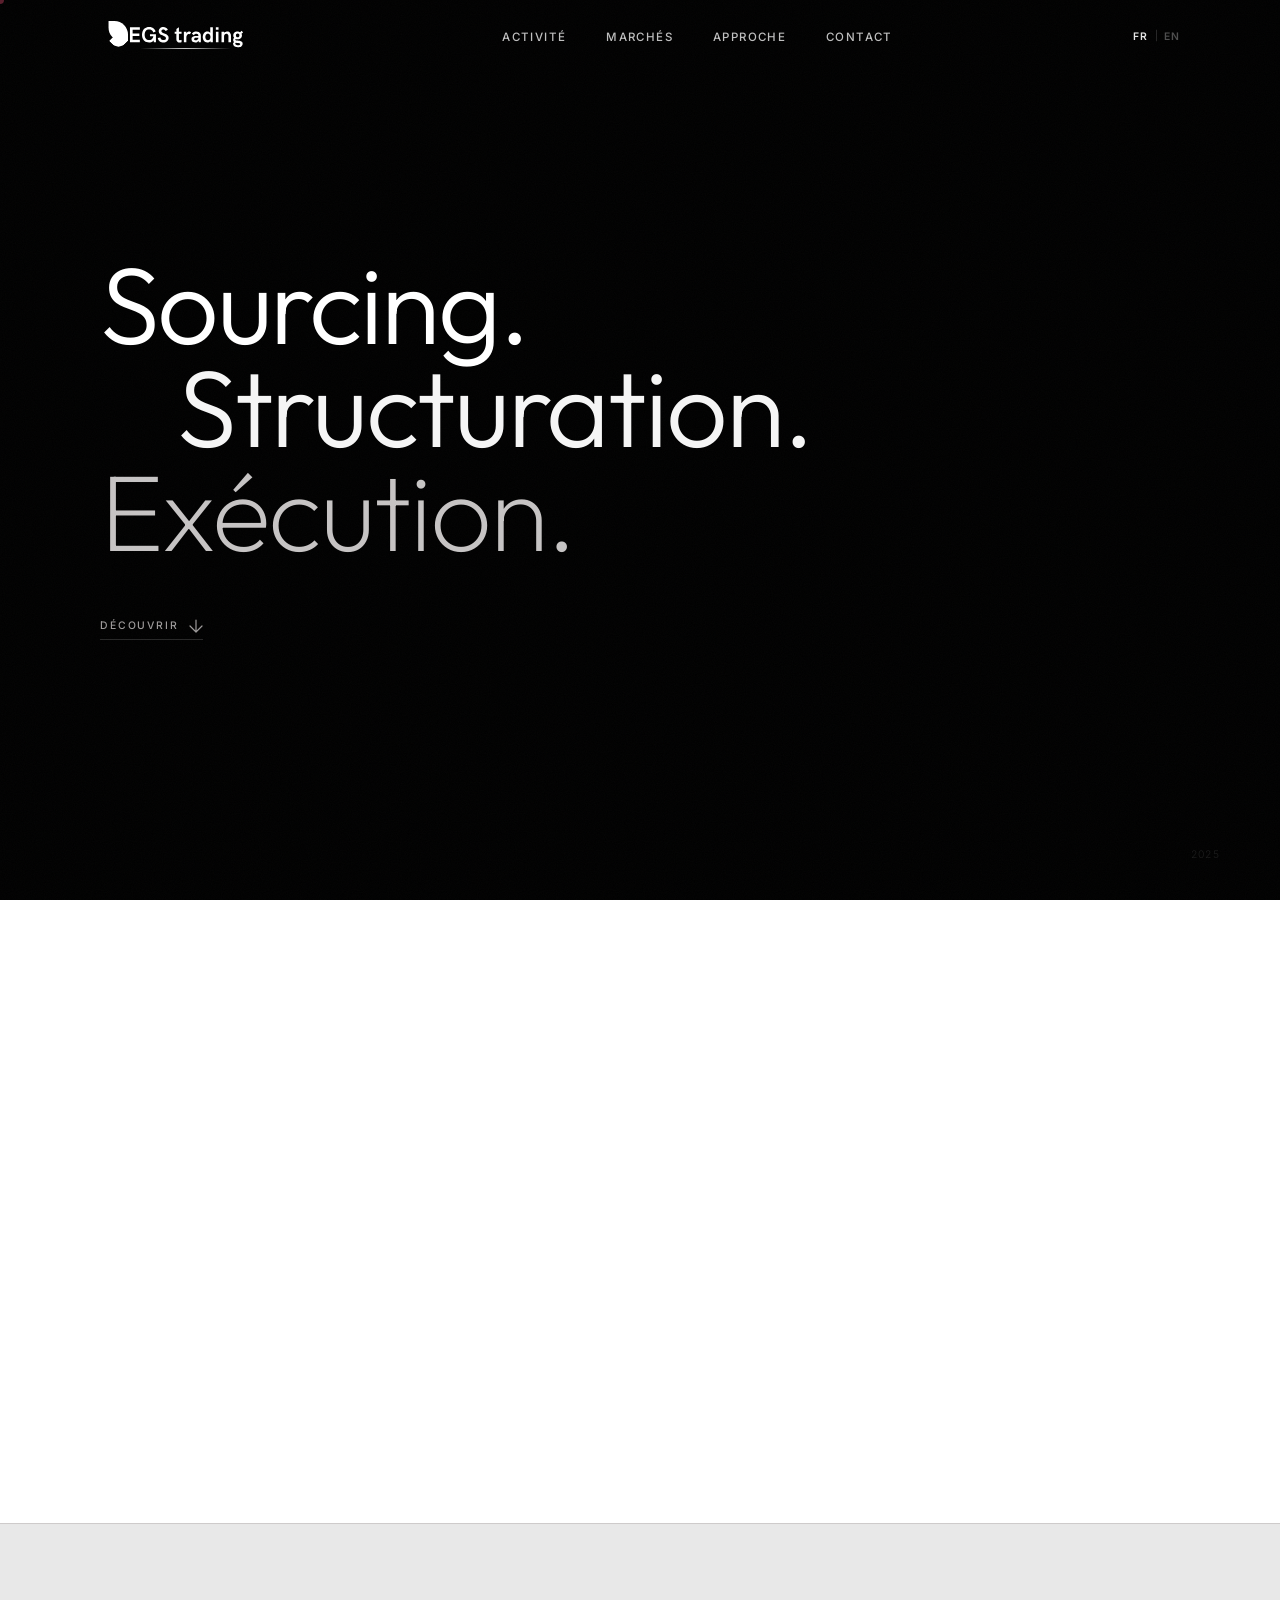
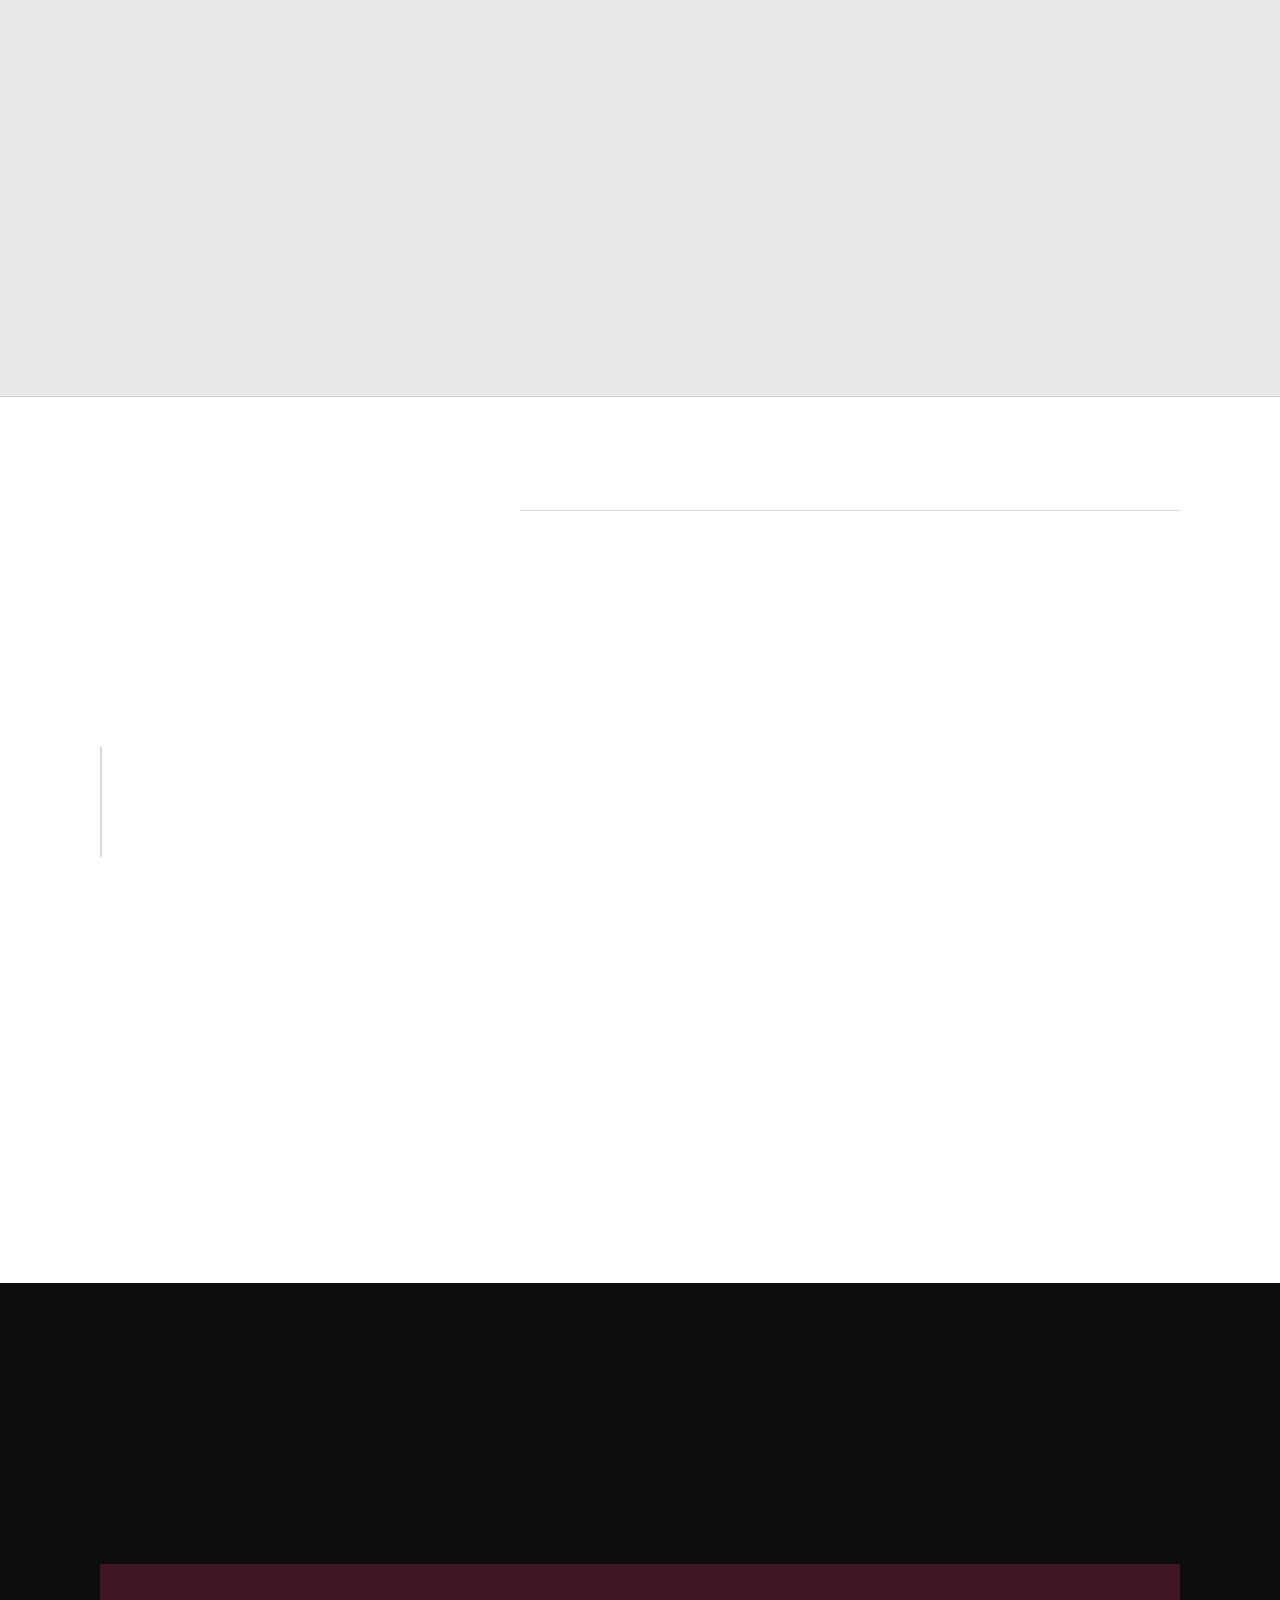
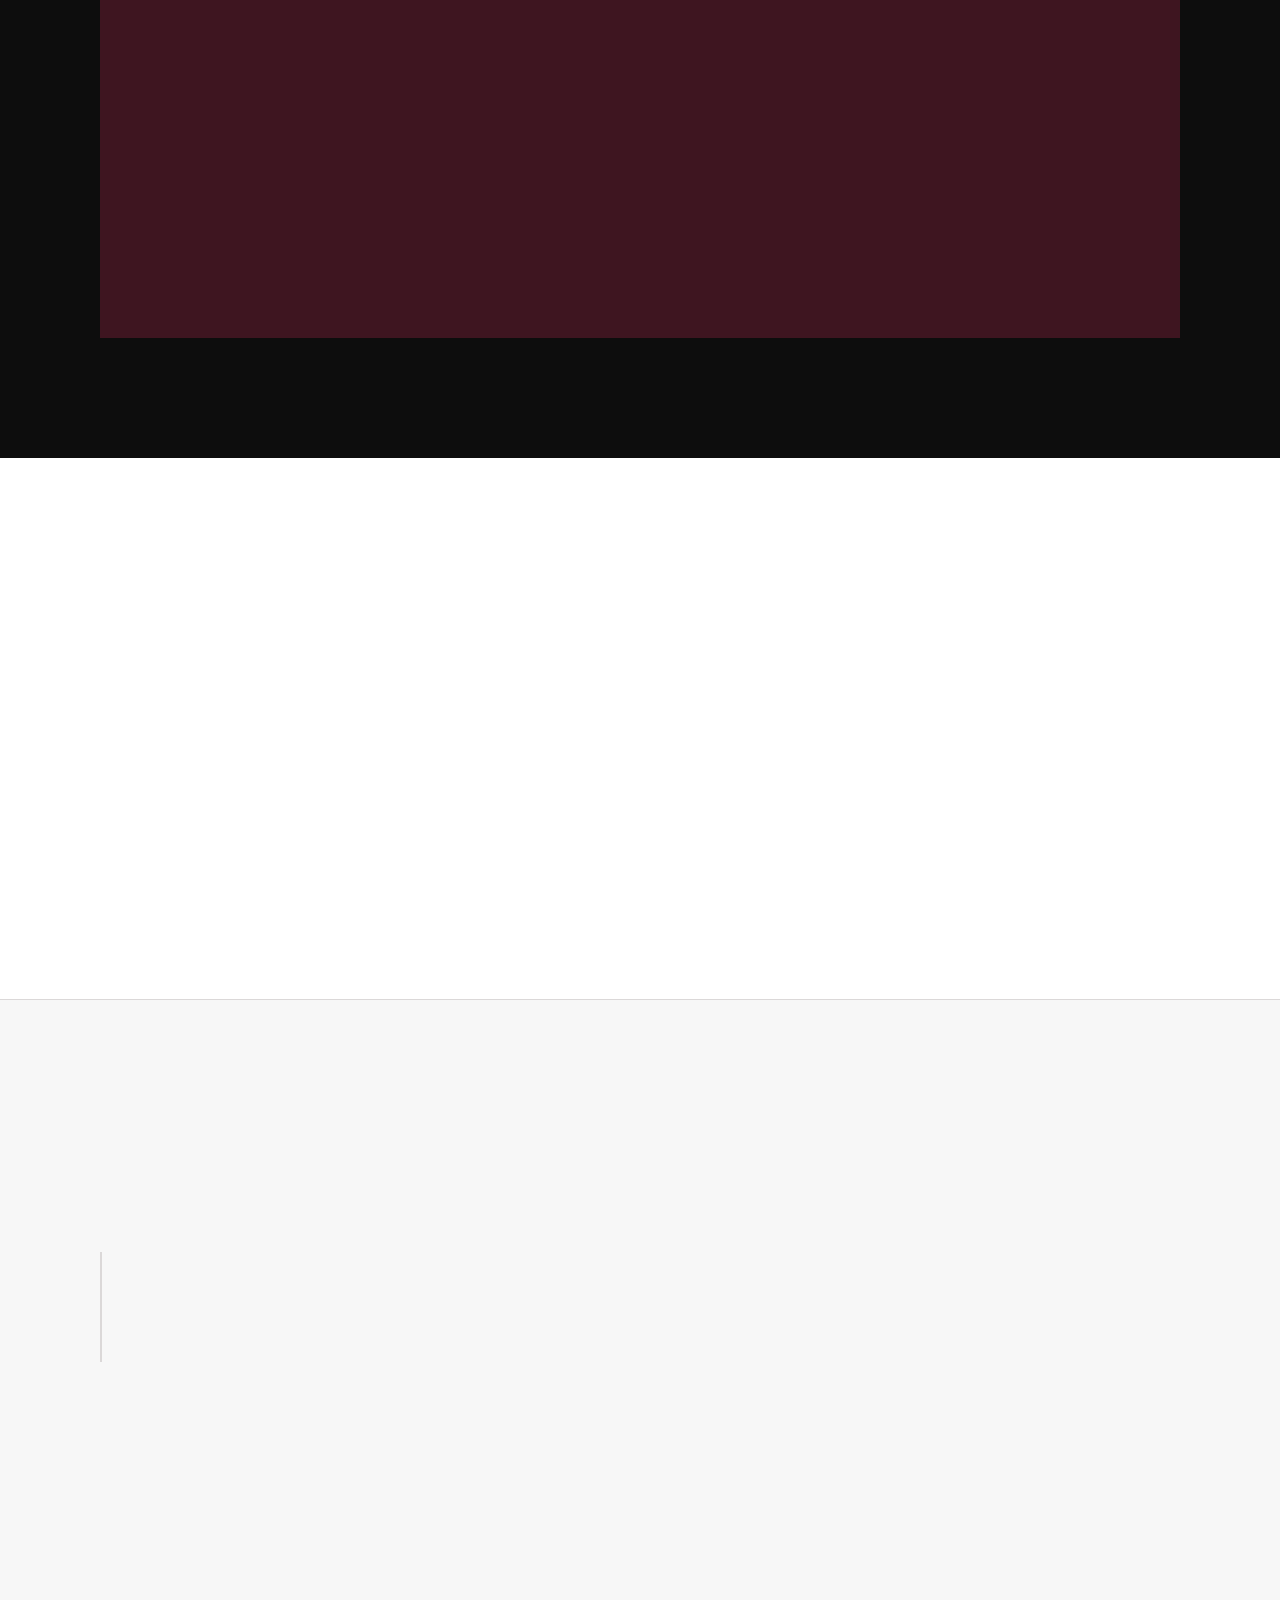
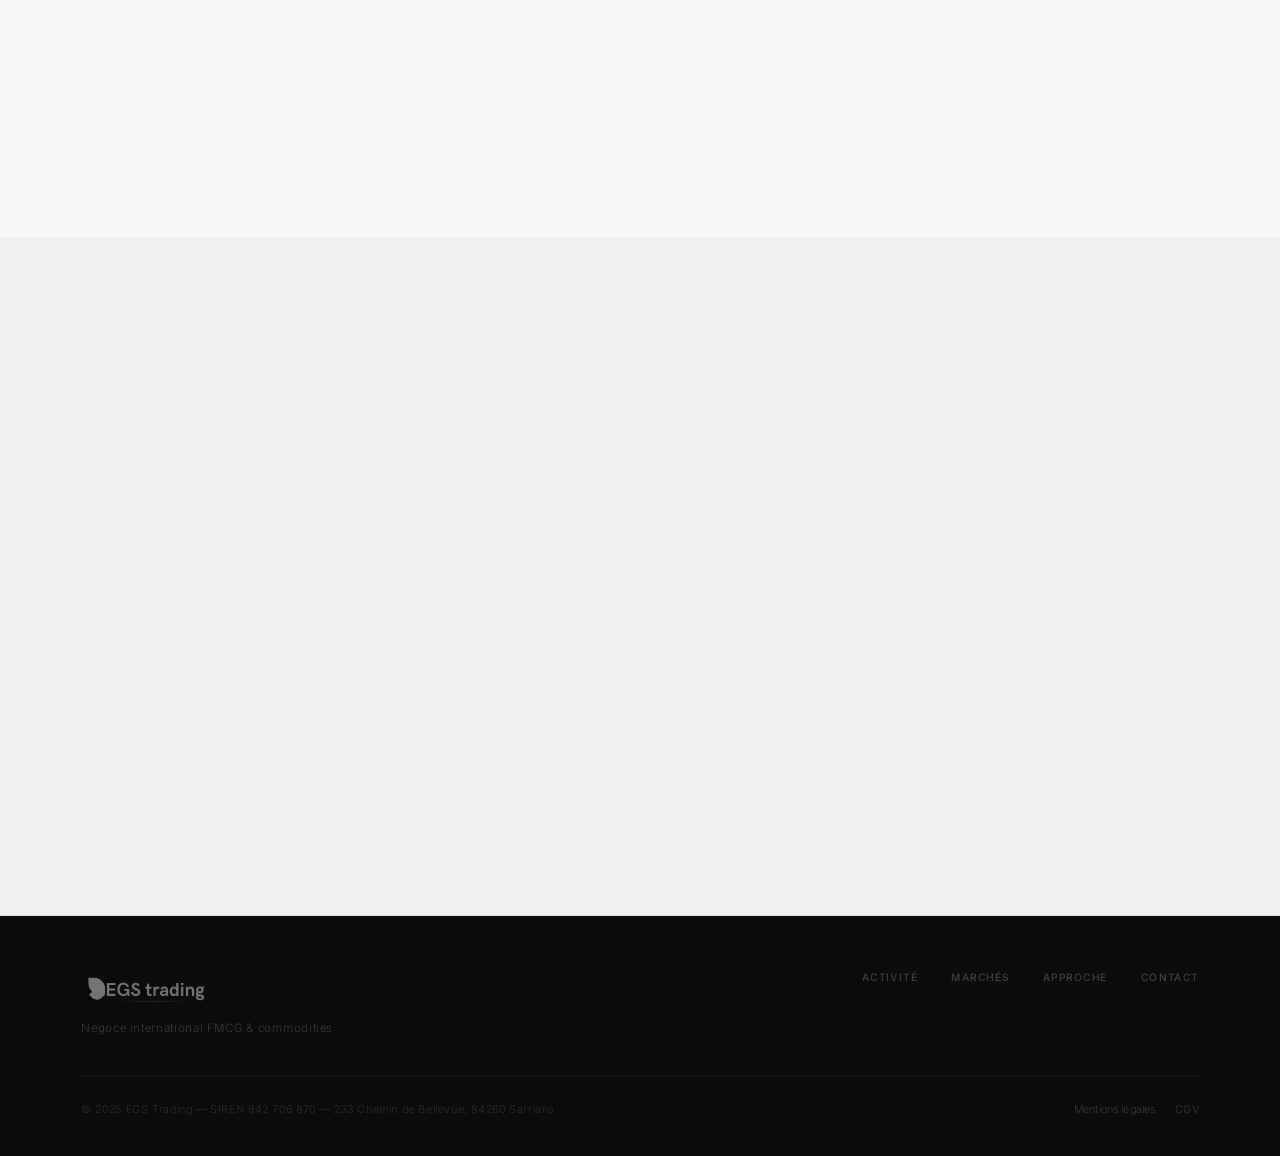
==== commit 35fef67a: "Push the cinematic scroll feel further after reviewing reference videos Amplifies the "camera-driven" ====
--- a/index.html
+++ b/index.html
@@ -51,6 +51,12 @@
   <section class="hero" id="top">
     <canvas class="hero__canvas" id="heroCanvas"></canvas>
     <div class="hero__grain"></div>
+    <div class="hero__frame" aria-hidden="true">
+      <span class="hero__frame-mark hero__frame-mark--tl"></span>
+      <span class="hero__frame-mark hero__frame-mark--tr"></span>
+      <span class="hero__frame-mark hero__frame-mark--bl"></span>
+      <span class="hero__frame-mark hero__frame-mark--br"></span>
+    </div>
     <div class="container hero__inner">
       <h1 class="hero__title">
         <span class="hero__title-row reveal-line" data-i18n="hero.line1">Sourcing.</span>
--- a/style.css
+++ b/style.css
@@ -824,6 +824,43 @@
   will-change: transform, opacity;
 }
 
+/* ---- Hero corner frame marks (editorial alignment-mark motif) ---- */
+.hero__frame {
+  position: absolute;
+  inset: 0;
+  z-index: 2;
+  pointer-events: none;
+}
+.hero__frame-mark {
+  position: absolute;
+  width: 12px;
+  height: 12px;
+  opacity: 0;
+}
+.hero__frame-mark::before,
+.hero__frame-mark::after {
+  content: '';
+  position: absolute;
+  background: rgba(219, 216, 216, 0.35);
+}
+.hero__frame-mark::before {
+  top: 50%; left: 0;
+  width: 100%; height: 1px;
+  transform: translateY(-50%);
+}
+.hero__frame-mark::after {
+  left: 50%; top: 0;
+  width: 1px; height: 100%;
+  transform: translateX(-50%);
+}
+.hero__frame-mark--tl { top: 96px; left: var(--pad-x); }
+.hero__frame-mark--tr { top: 96px; right: var(--pad-x); }
+.hero__frame-mark--bl { bottom: 36px; left: var(--pad-x); }
+.hero__frame-mark--br { bottom: 36px; right: var(--pad-x); }
+@media (max-width: 900px) {
+  .hero__frame { display: none; }
+}
+
 /* ---- Perf hints for elements the motion system animates often ---- */
 .hero__title-row,
 .market-card,
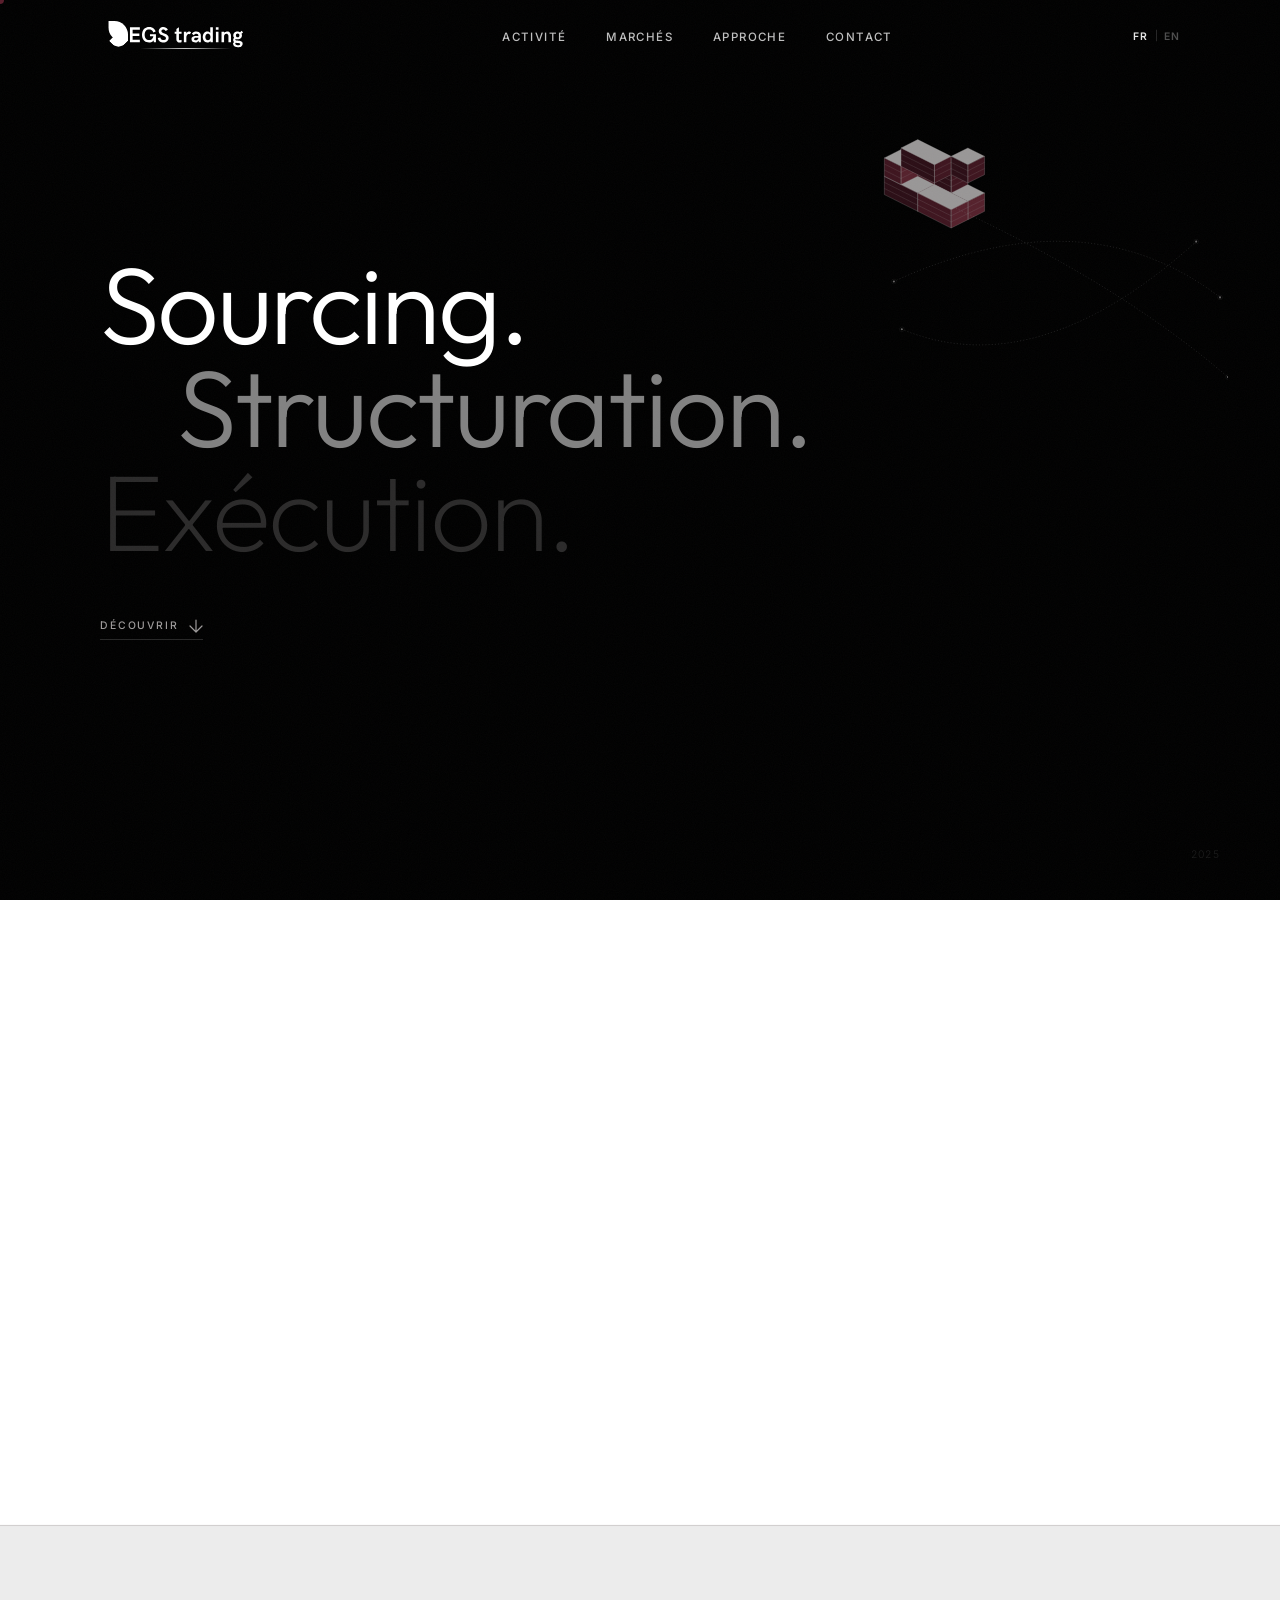
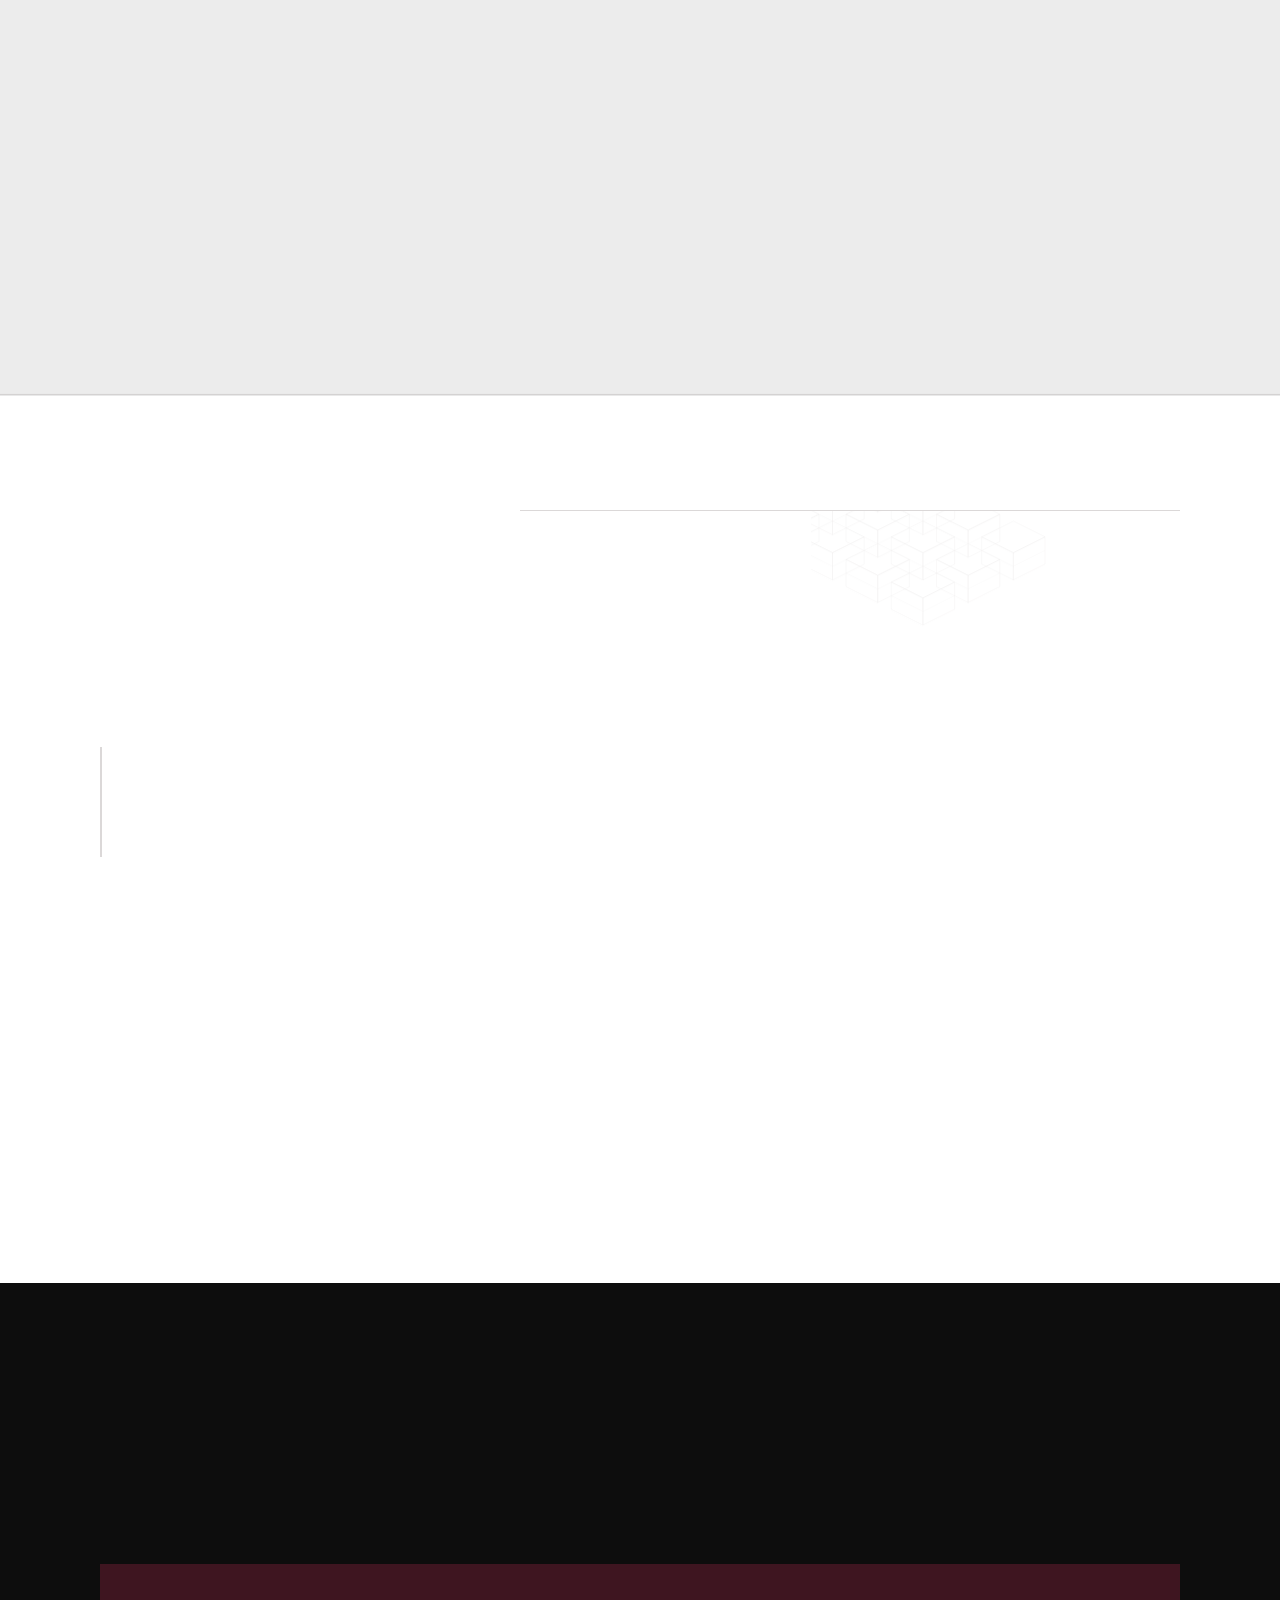
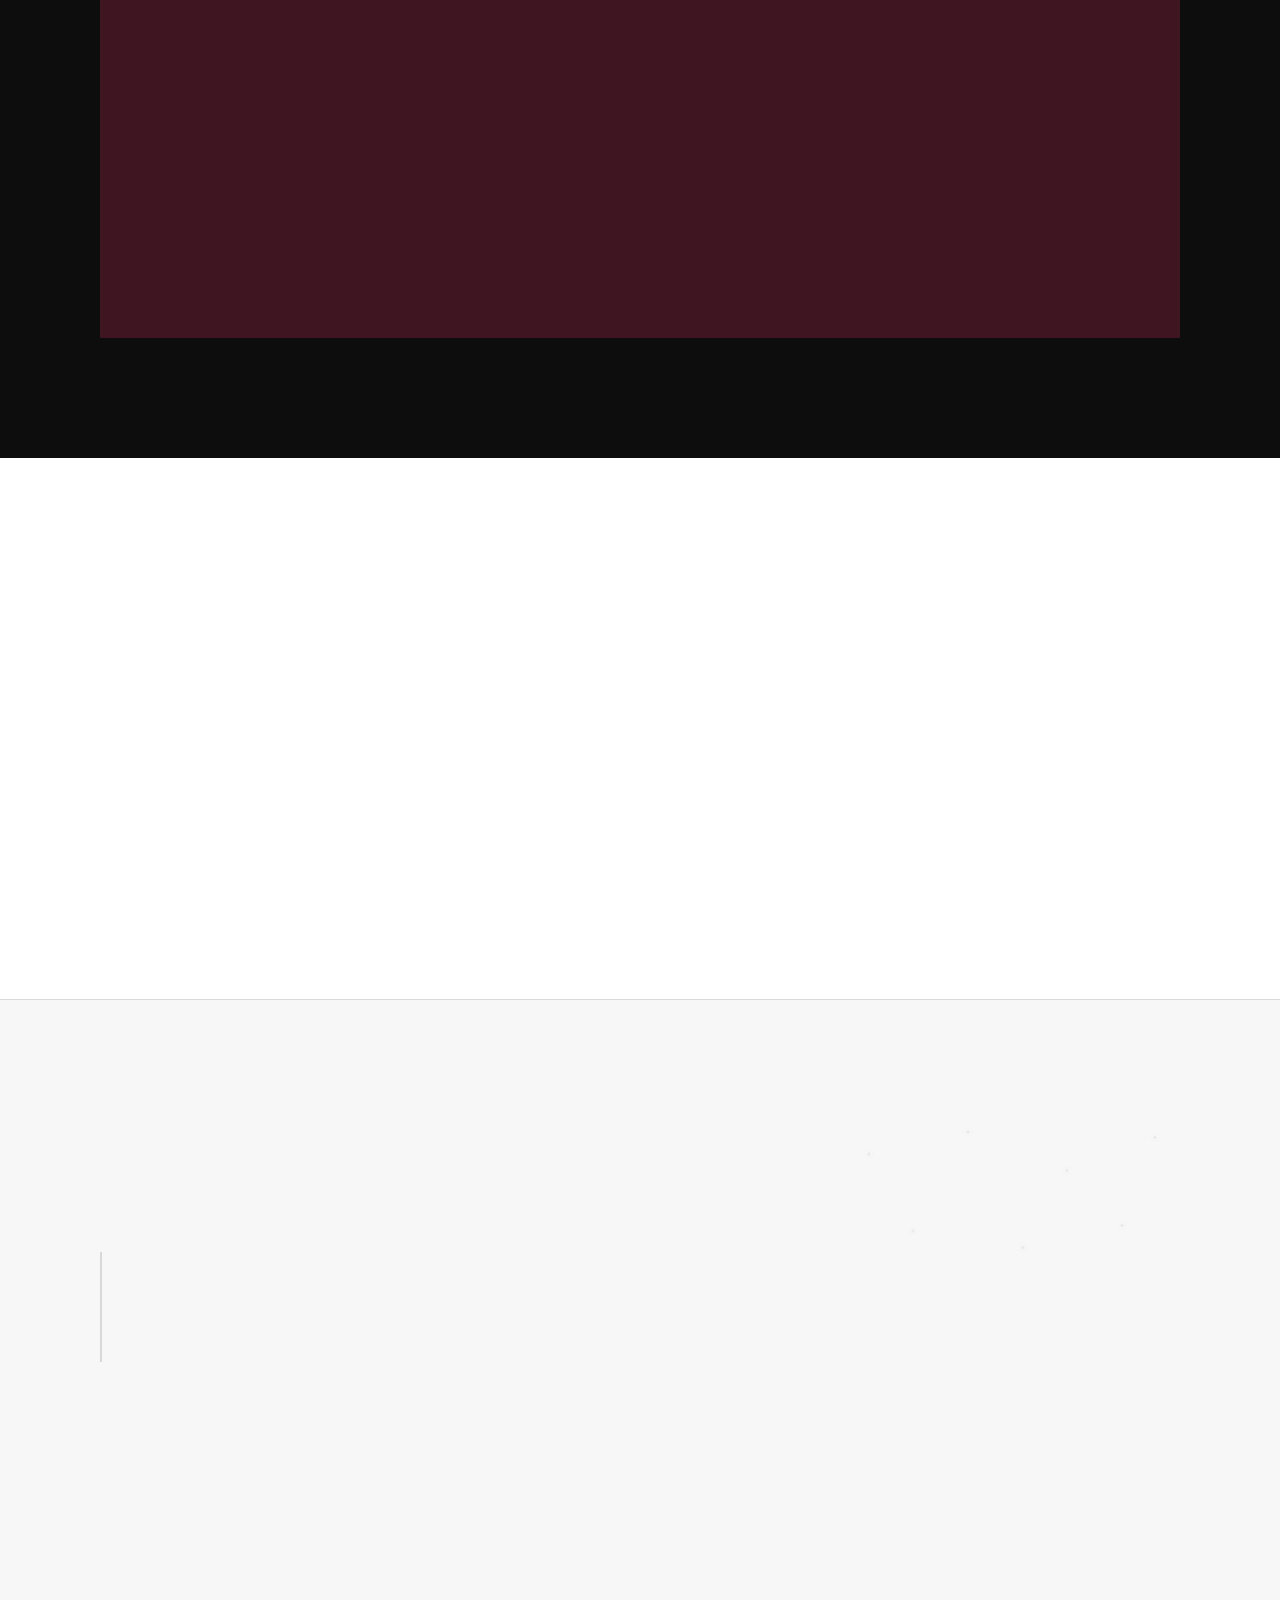
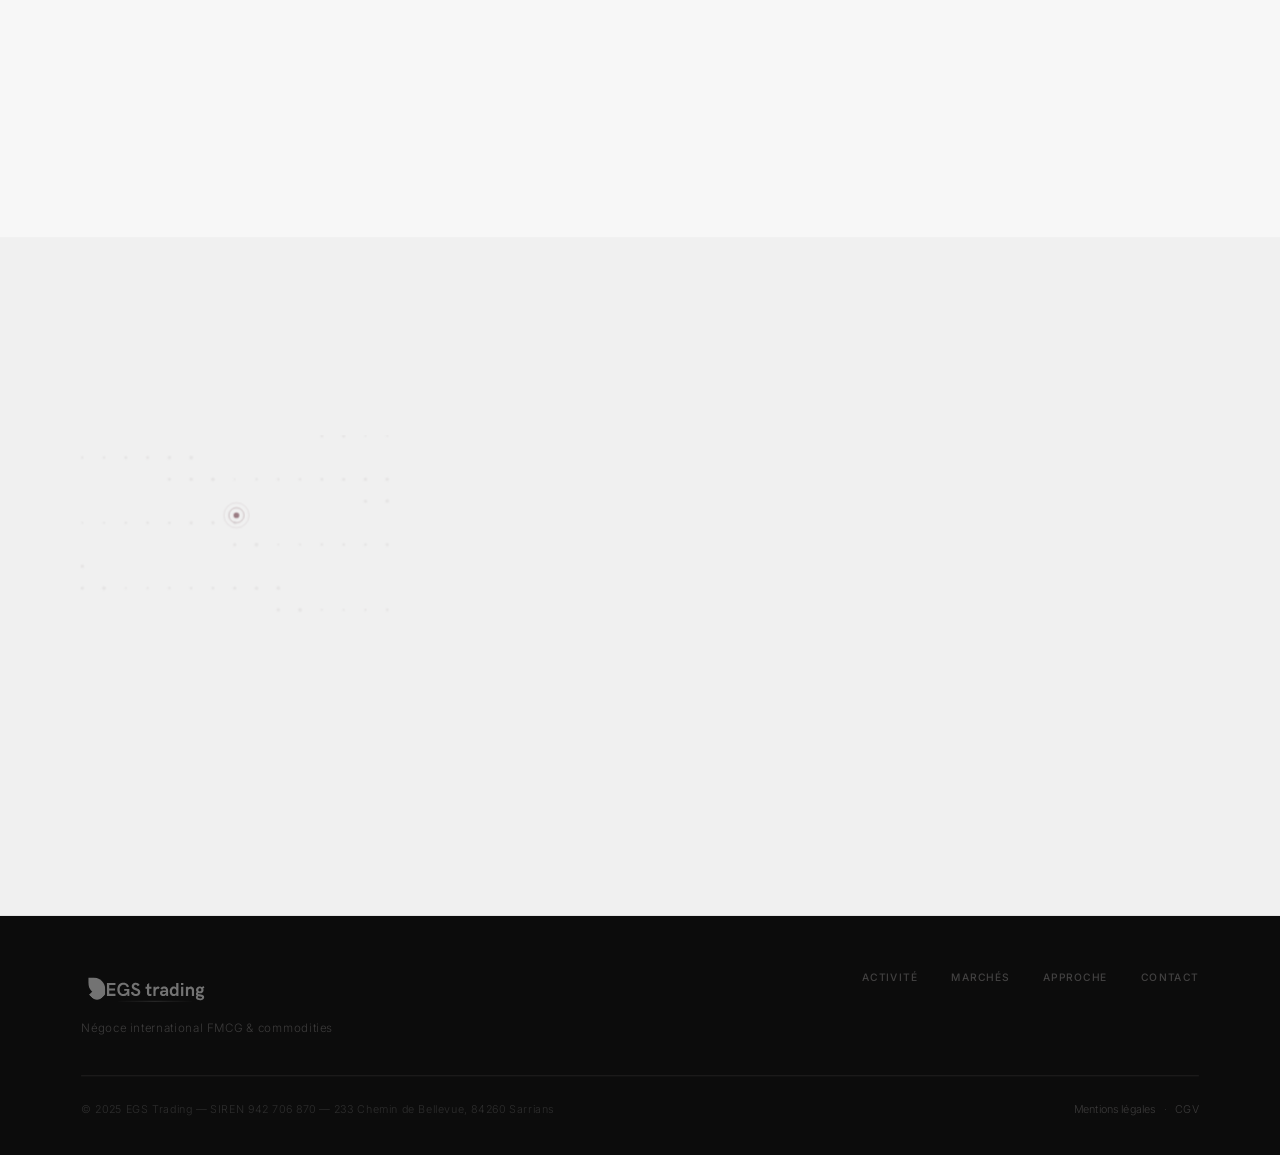
==== commit 4186d0e2: "Add self-authored isometric illustrations per section User confirmed they want the visual richness o" ====
--- a/index.html
+++ b/index.html
@@ -50,6 +50,7 @@
   =============================== -->
   <section class="hero" id="top">
     <canvas class="hero__canvas" id="heroCanvas"></canvas>
+    <img src="img/hero-scene.svg" alt="" aria-hidden="true" class="hero__scene" />
     <div class="hero__grain"></div>
     <div class="hero__frame" aria-hidden="true">
       <span class="hero__frame-mark hero__frame-mark--tl"></span>
@@ -119,6 +120,7 @@
       </div>
 
       <div class="about__content">
+        <img src="img/about-watermark.svg" alt="" aria-hidden="true" class="about__watermark" />
         <div class="about__principles">
           <div class="principle reveal-up">
             <div class="principle__head">
@@ -181,6 +183,7 @@
       </div>
       <div class="markets__grid">
         <article class="market-card reveal-up">
+          <img src="img/markets-fmcg.svg" alt="" aria-hidden="true" class="market-card__scene" />
           <div class="market-card__num">I</div>
           <div class="market-card__body">
             <h3 data-i18n="markets.m1h">FMCG</h3>
@@ -196,6 +199,7 @@
           </div>
         </article>
         <article class="market-card reveal-up">
+          <img src="img/markets-commodities.svg" alt="" aria-hidden="true" class="market-card__scene" />
           <div class="market-card__num">II</div>
           <div class="market-card__body">
             <h3 data-i18n="markets.m2h">Commodities</h3>
@@ -230,6 +234,7 @@
       </div>
 
       <div class="approach__right">
+        <img src="img/approach-network.svg" alt="" aria-hidden="true" class="approach__watermark" />
         <p class="approach__goal reveal-up" data-i18n="clients.intro">
           EGS Trading travaille exclusivement avec des professionnels — entreprises, industriels et opérateurs qui nécessitent volumes, réactivité et coordination.
         </p>
@@ -265,6 +270,7 @@
     <div class="container contact__grid">
 
       <div class="contact__left">
+        <img src="img/contact-map.svg" alt="" aria-hidden="true" class="contact__map" />
         <span class="section-label reveal-up" data-i18n="contact.label">Contact</span>
         <h2 class="contact__title reveal-up" data-i18n="contact.title">
           Pour toute<br>demande.
--- a/style.css
+++ b/style.css
@@ -861,10 +861,95 @@
   .hero__frame { display: none; }
 }
 
+/* ============================================================
+   ILLUSTRATIONS
+   Self-authored isometric line-art (img/*.svg), generated from
+   the same tokens as the rest of the design system — no new
+   colors, no stock imagery. Always sits behind real content:
+   each host gets position:relative and its non-illustration
+   children get z-index:1 so text is never obscured.
+   ============================================================ */
+.hero__scene {
+  position: absolute;
+  top: 130px; right: 4%;
+  width: min(28vw, 400px);
+  height: auto;
+  opacity: .7;
+  z-index: 1;
+  pointer-events: none;
+}
+@media (max-width: 1024px) {
+  .hero__scene { display: none; }
+}
+
+.market-card { position: relative; overflow: hidden; }
+.market-card > *:not(.market-card__scene) { position: relative; z-index: 1; }
+.market-card__scene {
+  position: absolute;
+  right: -6%; bottom: -10%;
+  width: 62%;
+  height: auto;
+  opacity: .9;
+  pointer-events: none;
+}
+@media (max-width: 640px) {
+  .market-card__scene { width: 76%; opacity: .65; }
+}
+
+.about__content { position: relative; overflow: hidden; }
+.about__content > *:not(.about__watermark) { position: relative; z-index: 1; }
+.about__watermark {
+  position: absolute;
+  top: -24px; right: -40px;
+  width: 560px;
+  max-width: 62%;
+  height: auto;
+  opacity: .5;
+  pointer-events: none;
+}
+@media (max-width: 900px) {
+  .about__watermark { display: none; }
+}
+
+.approach__right { position: relative; overflow: hidden; }
+.approach__right > *:not(.approach__watermark) { position: relative; z-index: 1; }
+.approach__watermark {
+  position: absolute;
+  top: 6%; right: -30px;
+  width: 480px;
+  max-width: 55%;
+  height: auto;
+  opacity: .6;
+  pointer-events: none;
+}
+@media (max-width: 900px) {
+  .approach__watermark { display: none; }
+}
+
+.contact__left { position: relative; overflow: hidden; }
+.contact__left > *:not(.contact__map) { position: relative; z-index: 1; }
+.contact__map {
+  position: absolute;
+  left: -20px; bottom: -40px;
+  width: 340px;
+  max-width: 92%;
+  height: auto;
+  opacity: .55;
+  pointer-events: none;
+}
+@media (max-width: 900px) {
+  .contact__map { display: none; }
+}
+
 /* ---- Perf hints for elements the motion system animates often ---- */
 .hero__title-row,
 .market-card,
 .principle,
-.client-type {
+.client-type,
+.hero__scene,
+.market-card__scene,
+.about__watermark,
+.approach__watermark,
+.contact__map {
   will-change: transform, opacity;
 }
